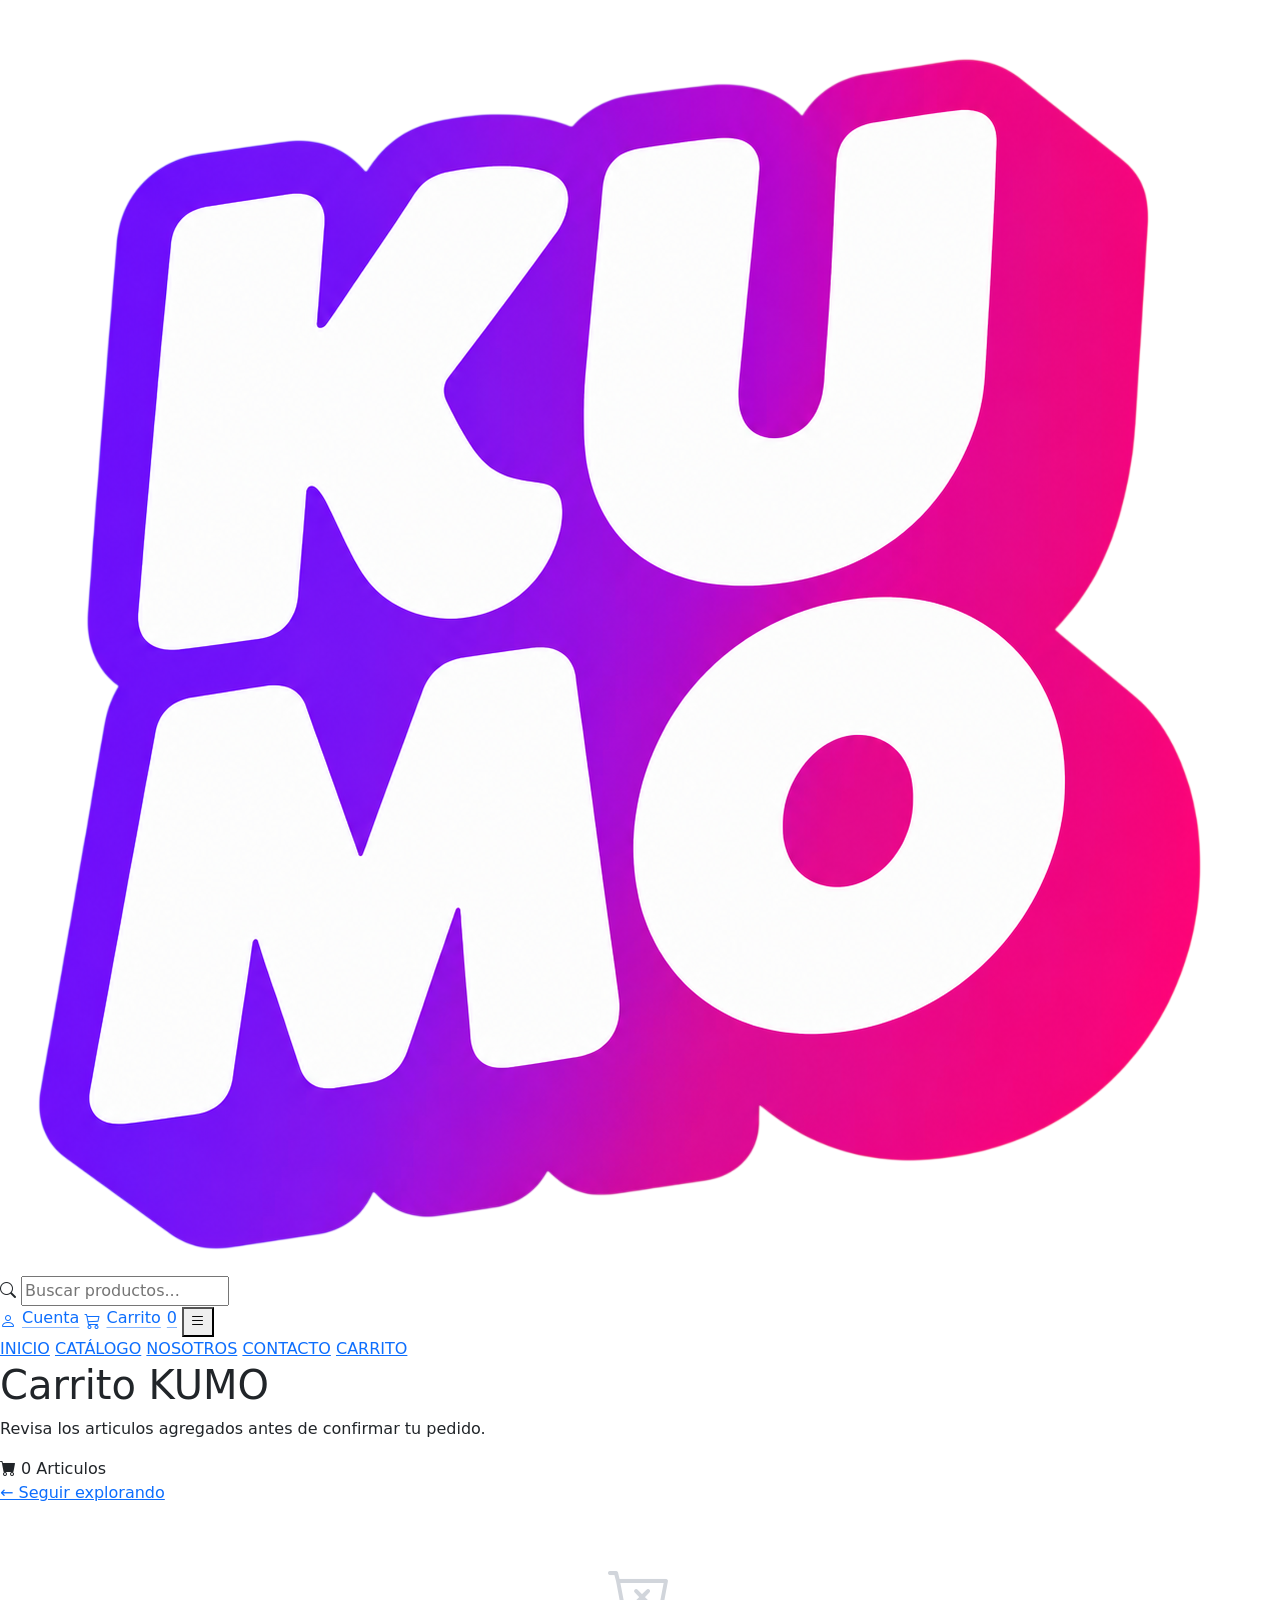
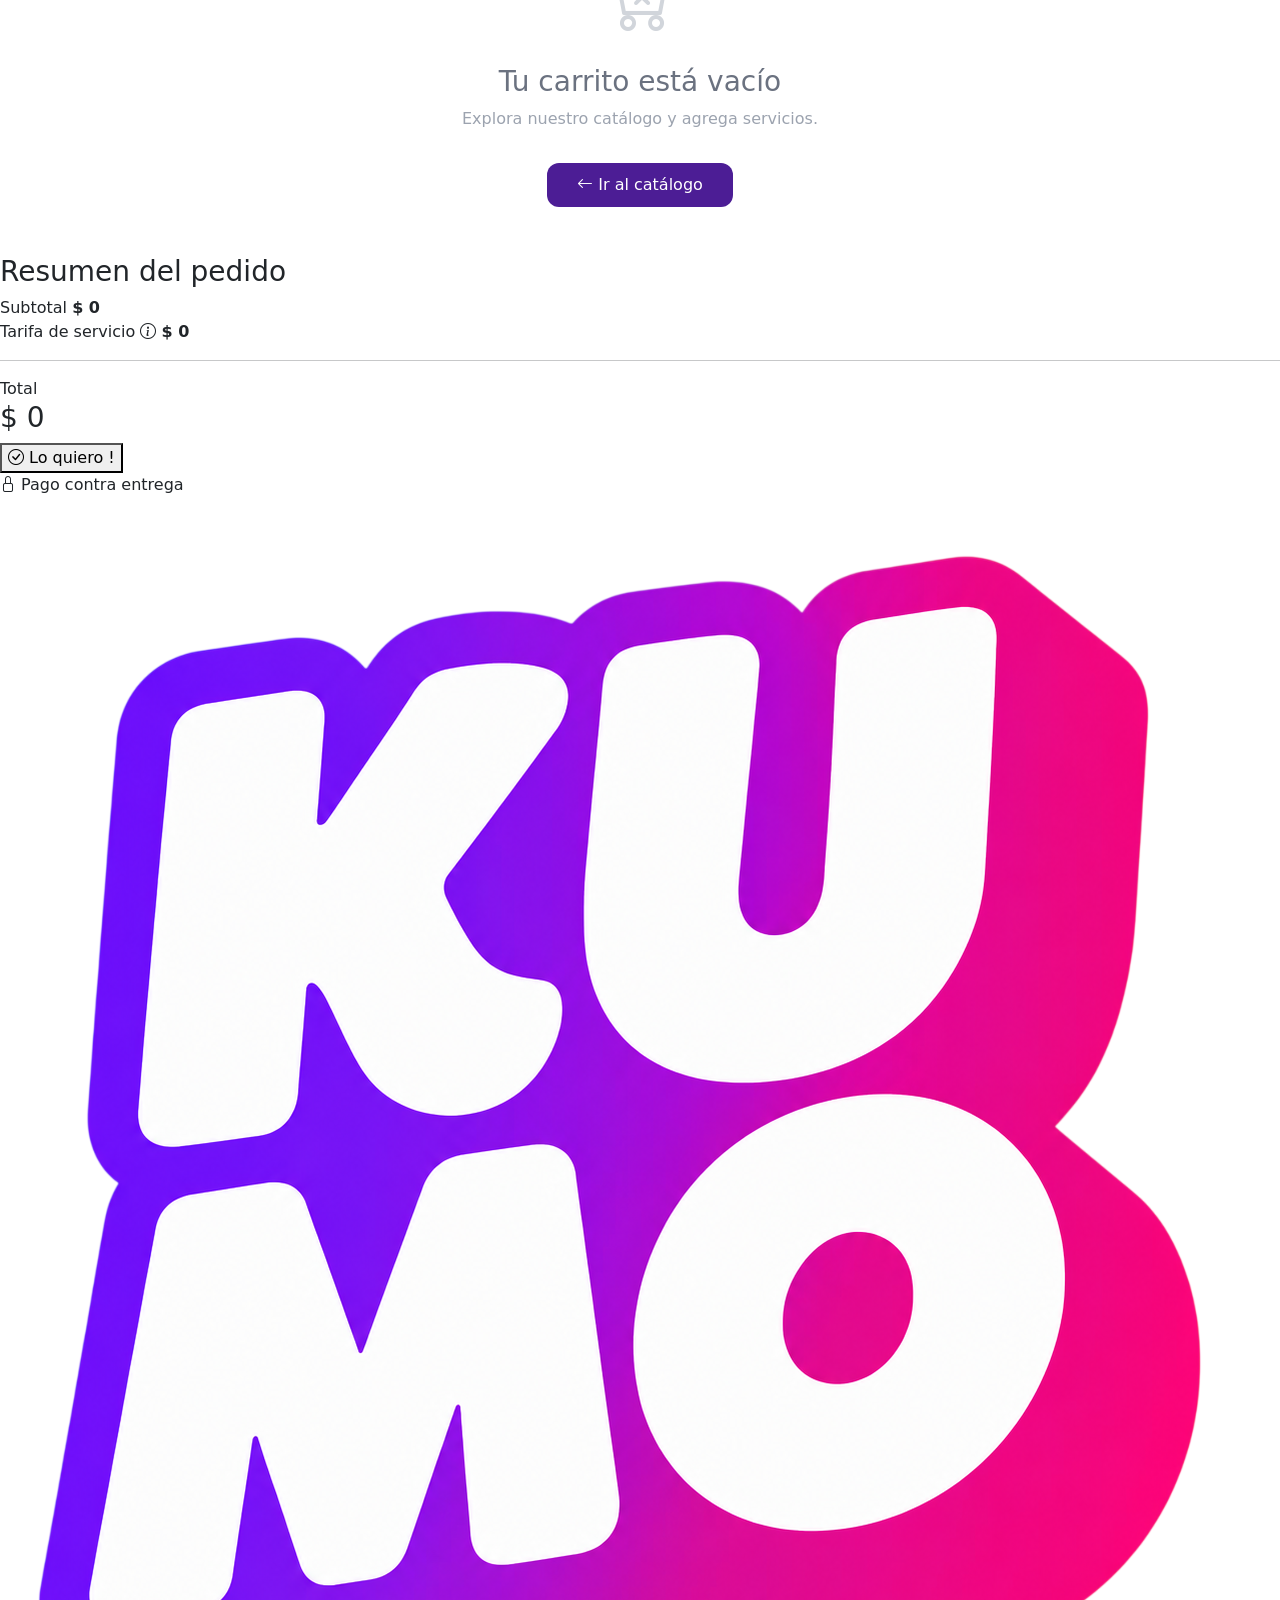
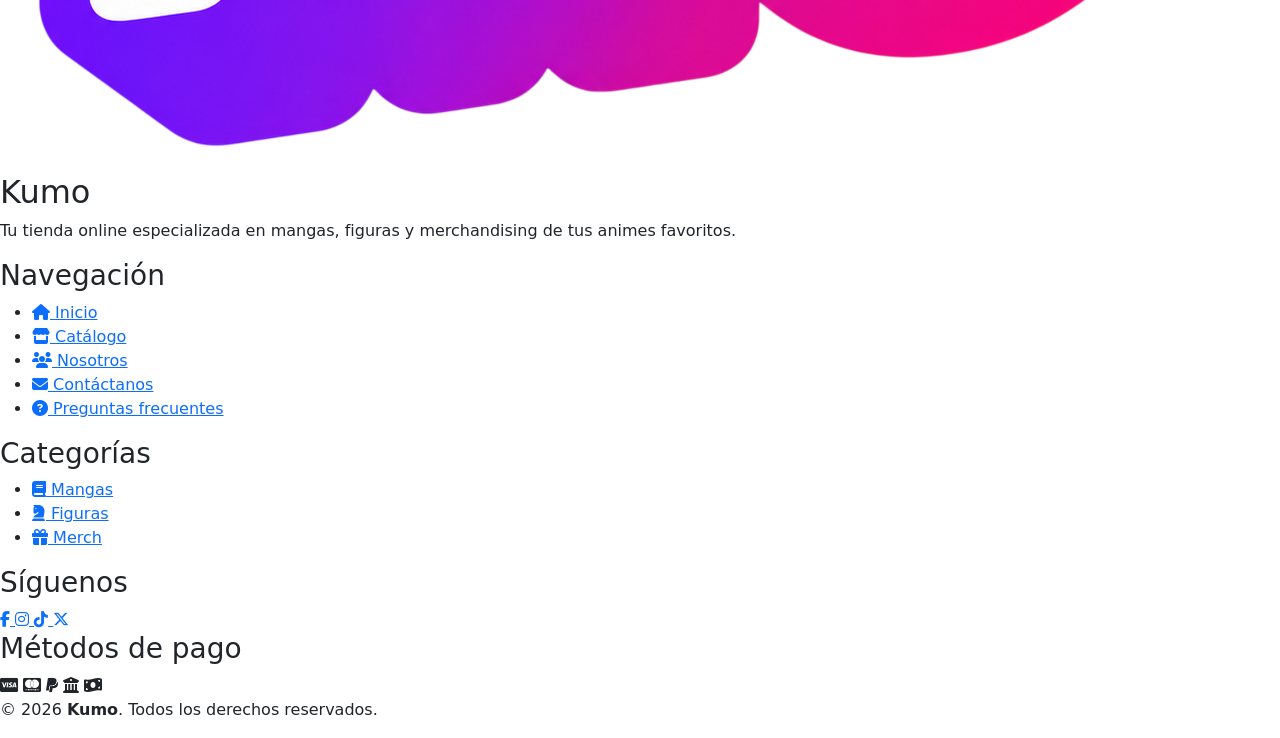
==== carrito/carrito.html @ 921cf435 "Ajustes en navbar y funcionalidad del carrito de compras" ====
<!DOCTYPE html>
<html lang="es">

<head>
    <meta charset="UTF-8" />
    <meta name="viewport" content="width=device-width, initial-scale=1.0" />
    <title>Carrito</title>

    <link rel="stylesheet" href="../estilos-css/carrito.css">
    <link href="https://fonts.googleapis.com/css2?family=Nunito:wght@400;700;800&display=swap" rel="stylesheet">
    <link href="https://cdn.jsdelivr.net/npm/bootstrap@5.3.7/dist/css/bootstrap.min.css" rel="stylesheet">
    <link rel="stylesheet" href="https://cdn.jsdelivr.net/npm/bootstrap-icons@1.11.3/font/bootstrap-icons.min.css">
    <link rel="stylesheet" href="https://cdnjs.cloudflare.com/ajax/libs/font-awesome/6.5.0/css/all.min.css">
    <link rel="icon" href="../assets/img/logo.png">
</head>

<body>
    <main class="contenedor">
        <!-- Encabezado -->



        <section class="encabezado">
            <div class="titulo">
                <div>
                    <h1>Carrito KUMO </h1>
                    <p>
                        Revisa los articulos agregados antes de confirmar tu pedido.
                    </p>
                </div>
            </div>
            <div class="contador">
                <i class="bi bi-cart-fill"></i>
                <span id="cantidadServicios">0</span>
                Articulos
            </div>    
        </section>
        <a href="../catalogo/catalogo.html" class="boton-volver">
            ← Seguir explorando
        </a>

        <!-- inicio -------------------------------------------- -->
        <div class="pantalla-carrito">
            <!-- Sección inzquierda: servicios agregados -->
            <section class="columna-servicios">
                <div id="contenedorCarrito">

                    <!-- Tarjeta de Servicio (Ejemplo para mostrar como quedan los servicios) -->
                    <div class="tarjeta tarjeta-servicio">
                        <img src="https://puertasblindadascolombia.com/wp-content/uploads/2026/01/Sin-titulo-1_0002_FOTO_2.jpg"
                            alt="Cerrajería" class="imagen-servicio">

                        <div class="info-servicio">
                            <h5 class="nombre-servicio">Cerrajería</h5>
                            <p class="descripcion-servicio">Apertura de puertas y cambio de cerraduras.</p>
                            <span class="etiqueta-servicio">
                                <i class="bi bi-tag"></i> Servicio profesional
                            </span>
                        </div>

                        <div class="precio-servicio">
                            <strong class="texto-precio">$95.000</strong>
                        </div>

                        <div class="control-cantidad">
                            <button class="boton-cantidad" type="button">−</button>
                            <input type="text" class="numero-cantidad" value="1" readonly>
                            <button class="boton-cantidad" type="button">+</button>
                        </div>

                        <button class="boton-eliminar" title="Eliminar servicio">
                            <i class="bi bi-trash"></i>
                        </button>
                    </div>

                    <!-- Tarjeta de Servicio (Ejemplo 2: Plomería) -->
                    <div class="tarjeta tarjeta-servicio">
                        <!-- Imagen del servicio -->
                        <img src="https://images.unsplash.com/photo-1504328345606-18bbc8c9d7d1?auto=format&fit=crop&w=150&h=150&q=80"
                            alt="Plomería" class="imagen-servicio">

                        <!-- Información -->
                        <div class="info-servicio">
                            <h5 class="nombre-servicio">Plomería General</h5>
                            <p class="descripcion-servicio">Reparación de fugas de agua, destapes y cambio de tuberías.
                            </p>
                            <!-- Icono bi-clock dibuja un pequeño reloj de urgencia -->
                            <span class="etiqueta-servicio">
                                <i class="bi bi-clock"></i> Servicio urgente
                            </span>
                        </div>

                        <!-- Precio -->
                        <div class="precio-servicio">
                            <strong class="texto-precio">$80.000</strong>
                        </div>

                        <!-- Cantidad -->
                        <div class="control-cantidad">
                            <button class="boton-cantidad" type="button">−</button>
                            <input type="text" class="numero-cantidad" value="1" readonly>
                            <button class="boton-cantidad" type="button">+</button>
                        </div>

                        <!-- Botón Eliminar -->
                        <button class="boton-eliminar" title="Eliminar servicio">
                            <i class="bi bi-trash"></i>
                        </button>
                    </div>

                </div>
            </section>

            <!-- Sección derecha: Resumen -->
            <aside class="columna-resumen">
                <div class="tarjeta tarjeta-resumen">
                    <h3 class="titulo-resumen">Resumen del pedido</h3>

                    <div class="fila-resumen">
                        <span>Subtotal</span>
                        <strong id="subtotal" class="texto-rosa">$0</strong>
                    </div>

                    <div class="fila-resumen">
                        <span class="con-icono">
                            Tarifa de servicio
                            <i class="bi bi-info-circle icono-info" title="Costo de gestión"></i>
                        </span>
                        <strong id="tarifa" class="texto-rosa">$0</strong>
                    </div>

                    <hr class="separador">

                    <div class="fila-resumen total">
                        <span class="texto-total">Total</span>
                        <h3 id="total" class="texto-rosa">$0</h3>
                    </div>

                    <button class="boton-solicitar">
                        <i class="bi bi-check-circle"></i> Lo quiero !
                    </button>

                    <div class="texto-seguro">
                        <i class="bi bi-lock"></i> Pago contra entrega
                    </div>
                </div>
            </aside>

        </div>

        </div>
    </main>
            <script src="../js/navbar.js"></script>

    <script src="../js/footer.js"></script>
    <script src="../js/carrito.js"></script>
</body>
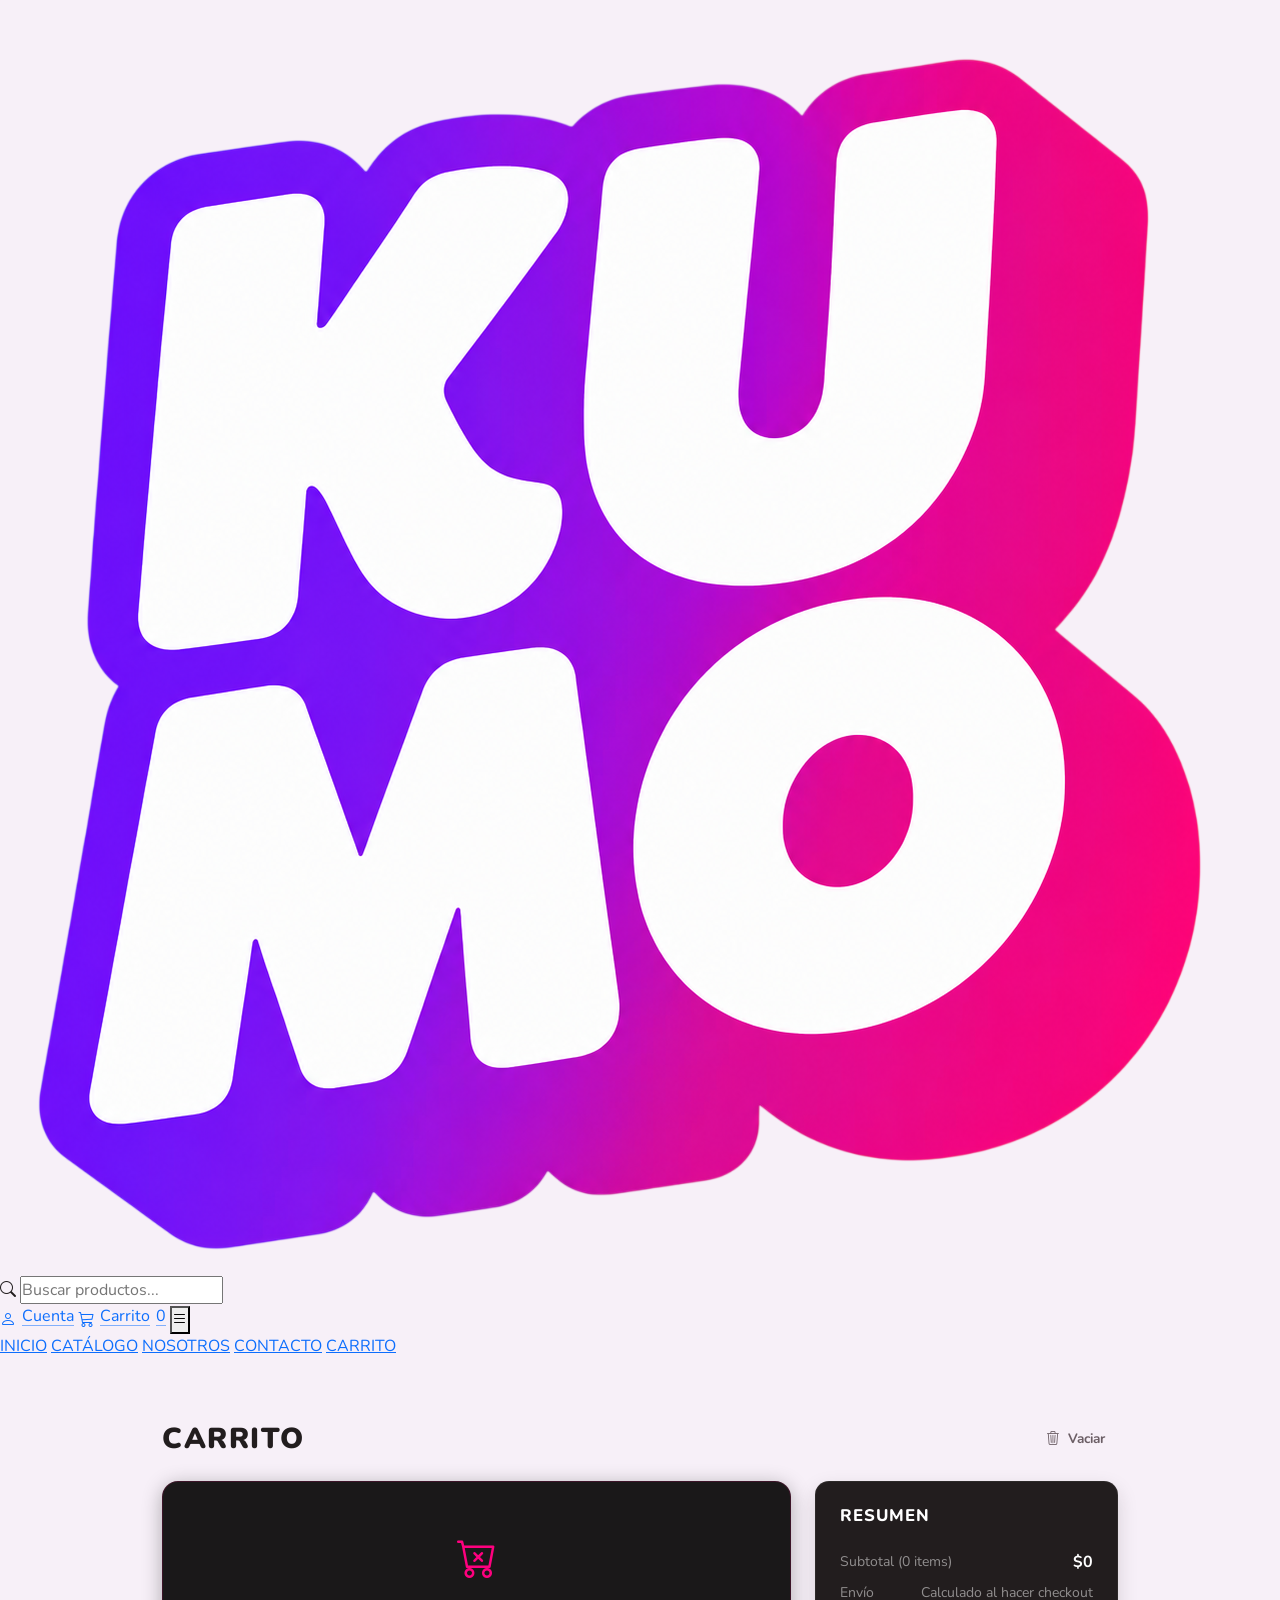
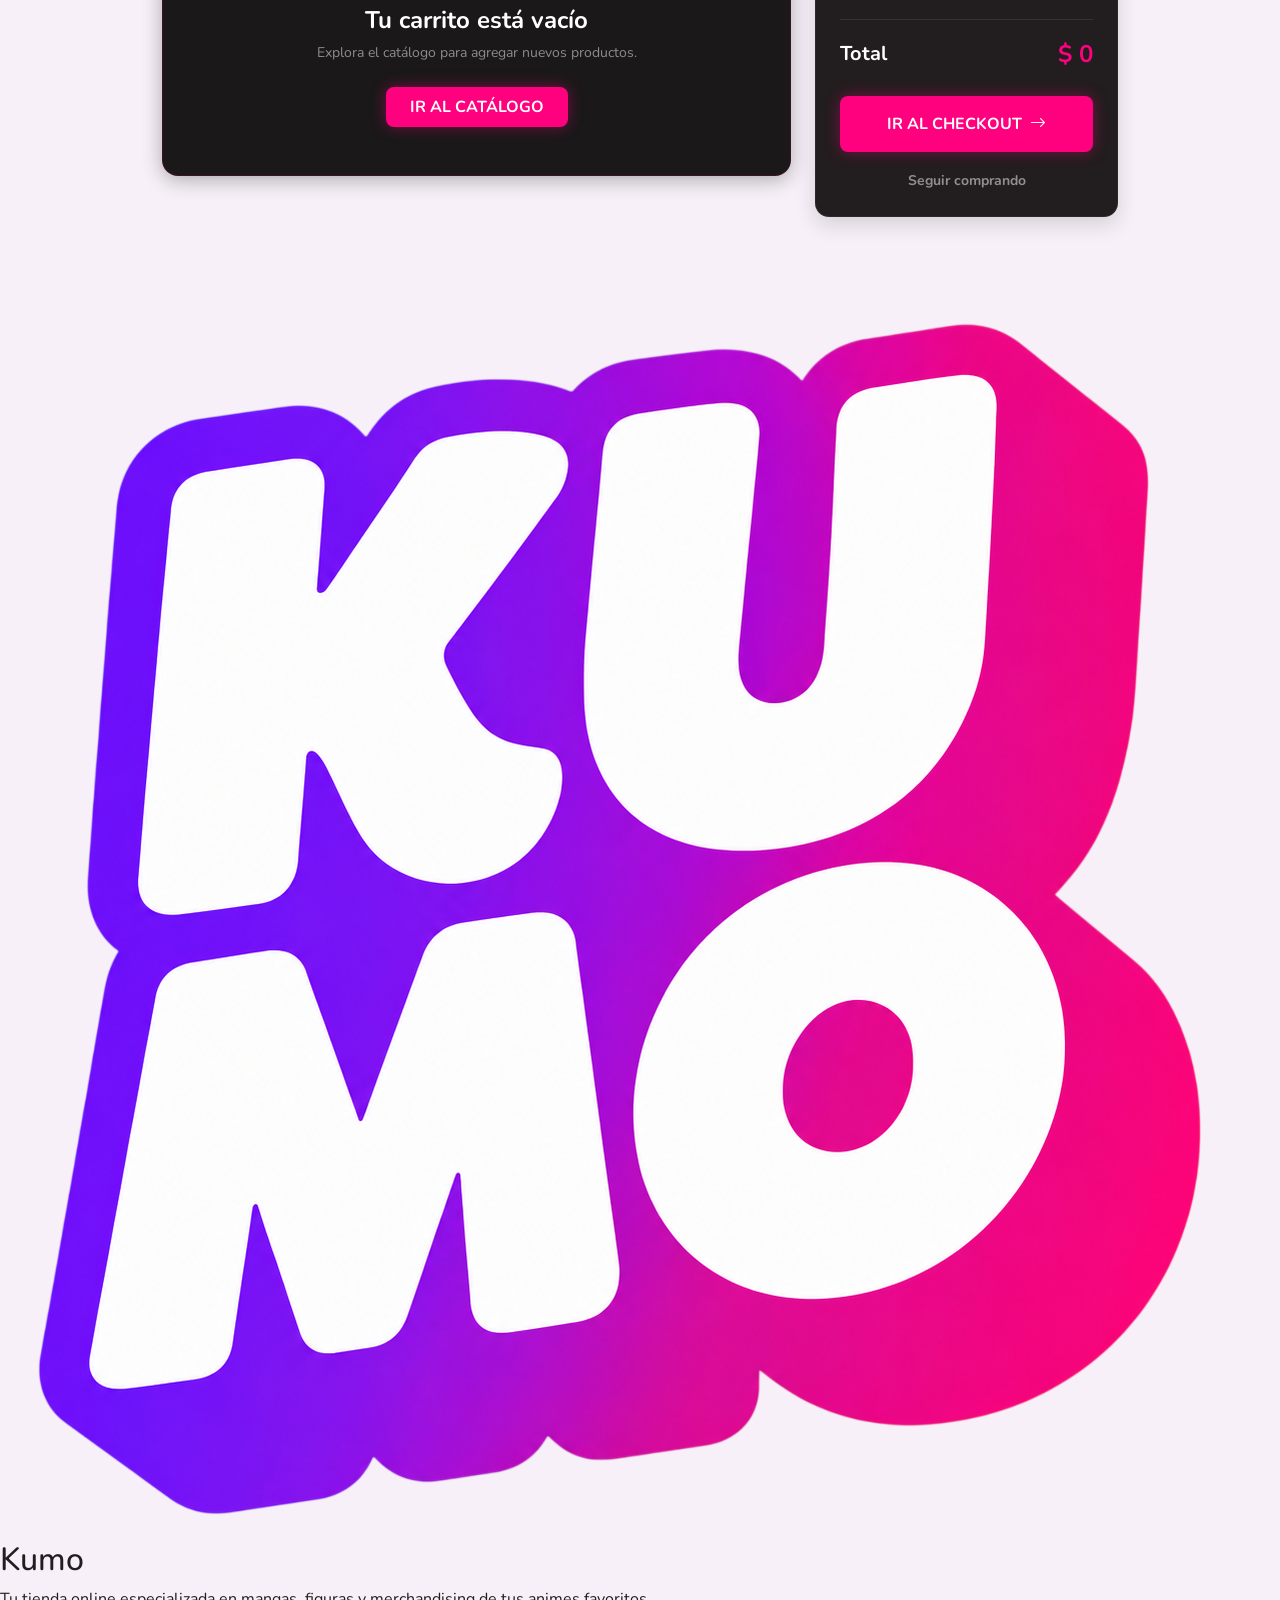
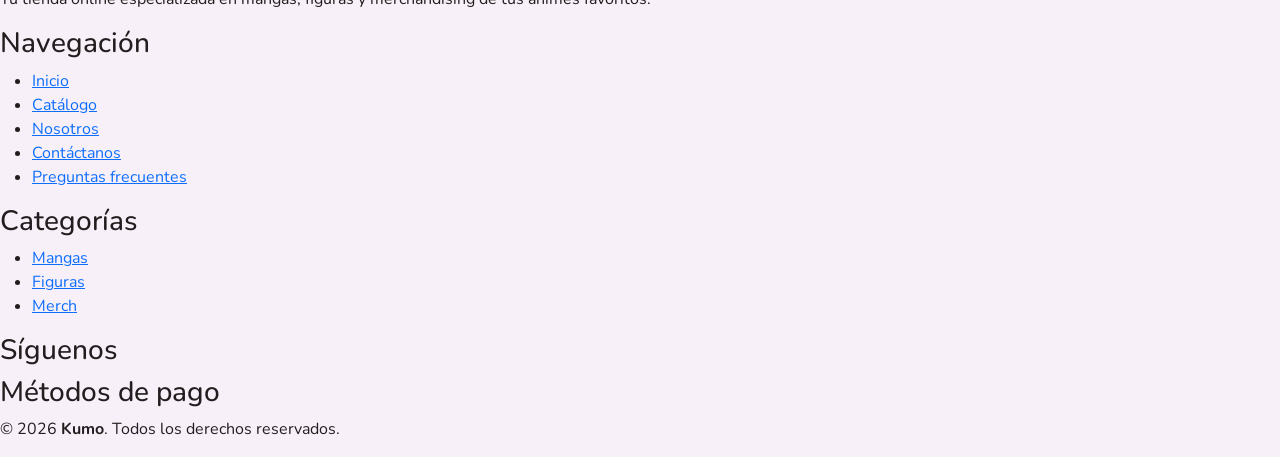
==== commit ecfe3b0a: "fix: corregir boton vaciar carrito y aplicar tema oscuro a lista de productos" ====
--- a/carrito/carrito.html
+++ b/carrito/carrito.html
@@ -4,154 +4,120 @@
 <head>
     <meta charset="UTF-8" />
     <meta name="viewport" content="width=device-width, initial-scale=1.0" />
-    <title>Carrito</title>
+    <title>Carrito - KUMO</title>
 
     <link rel="stylesheet" href="../estilos-css/carrito.css">
-    <link href="https://fonts.googleapis.com/css2?family=Nunito:wght@400;700;800&display=swap" rel="stylesheet">
+    <link href="https://fonts.googleapis.com/css2?family=Nunito:wght@400;700;800;900&display=swap" rel="stylesheet">
     <link href="https://cdn.jsdelivr.net/npm/bootstrap@5.3.7/dist/css/bootstrap.min.css" rel="stylesheet">
     <link rel="stylesheet" href="https://cdn.jsdelivr.net/npm/bootstrap-icons@1.11.3/font/bootstrap-icons.min.css">
-    <link rel="stylesheet" href="https://cdnjs.cloudflare.com/ajax/libs/font-awesome/6.5.0/css/all.min.css">
-    <link rel="icon" href="../assets/img/logo.png">
 </head>
 
-<body>
-    <main class="contenedor">
-        <!-- Encabezado -->
+<body class="body-kumo">
 
+    <div id="navbar-container"></div>
 
+    <main class="container my-5 pt-3" style="max-width: 1100px;">
+        
+        <div class="d-flex justify-content-between align-items-center mb-4">
+            <h1 class="titulo-carrito m-0">CARRITO</h1>
+            <button id="btnVaciarPagina" class="btn btn-link text-white-50 text-decoration-none small fw-bold">
+                <i class="bi bi-trash3 me-1"></i> Vaciar
+            </button>
+        </div>
 
-        <section class="encabezado">
-            <div class="titulo">
-                <div>
-                    <h1>Carrito KUMO </h1>
-                    <p>
-                        Revisa los articulos agregados antes de confirmar tu pedido.
-                    </p>
+        <div class="row g-4">
+            <!-- COLUMNA IZQUIERDA: Tarjetas de Productos -->
+            <div class="col-lg-8">
+                <div id="tablaCarritoPrincipal" class="d-flex flex-column gap-3">
+                    <!-- JS inyectará aquí tarjetas individuales con clase .tarjeta-kumo -->
                 </div>
             </div>
-            <div class="contador">
-                <i class="bi bi-cart-fill"></i>
-                <span id="cantidadServicios">0</span>
-                Articulos
-            </div>    
-        </section>
-        <a href="../catalogo/catalogo.html" class="boton-volver">
-            ← Seguir explorando
-        </a>
 
-        <!-- inicio -------------------------------------------- -->
-        <div class="pantalla-carrito">
-            <!-- Sección inzquierda: servicios agregados -->
-            <section class="columna-servicios">
-                <div id="contenedorCarrito">
-
-                    <!-- Tarjeta de Servicio (Ejemplo para mostrar como quedan los servicios) -->
-                    <div class="tarjeta tarjeta-servicio">
-                        <img src="https://puertasblindadascolombia.com/wp-content/uploads/2026/01/Sin-titulo-1_0002_FOTO_2.jpg"
-                            alt="Cerrajería" class="imagen-servicio">
-
-                        <div class="info-servicio">
-                            <h5 class="nombre-servicio">Cerrajería</h5>
-                            <p class="descripcion-servicio">Apertura de puertas y cambio de cerraduras.</p>
-                            <span class="etiqueta-servicio">
-                                <i class="bi bi-tag"></i> Servicio profesional
-                            </span>
-                        </div>
-
-                        <div class="precio-servicio">
-                            <strong class="texto-precio">$95.000</strong>
-                        </div>
-
-                        <div class="control-cantidad">
-                            <button class="boton-cantidad" type="button">−</button>
-                            <input type="text" class="numero-cantidad" value="1" readonly>
-                            <button class="boton-cantidad" type="button">+</button>
-                        </div>
-
-                        <button class="boton-eliminar" title="Eliminar servicio">
-                            <i class="bi bi-trash"></i>
-                        </button>
+            <!-- COLUMNA DERECHA: Resumen de Compra -->
+            <div class="col-lg-4">
+                <div class="tarjeta-kumo tarjeta-resumen p-4">
+                    <h3 class="titulo-resumen mb-4">RESUMEN</h3>
+                    
+                    <div class="d-flex justify-content-between align-items-center mb-2">
+                        <span class="text-white-50 small">Subtotal (<span id="totalItemsCount">0</span> items)</span>
+                        <span id="resumenSubtotal" class="fw-bold text-white">$0</span>
                     </div>
 
-                    <!-- Tarjeta de Servicio (Ejemplo 2: Plomería) -->
-                    <div class="tarjeta tarjeta-servicio">
-                        <!-- Imagen del servicio -->
-                        <img src="https://images.unsplash.com/photo-1504328345606-18bbc8c9d7d1?auto=format&fit=crop&w=150&h=150&q=80"
-                            alt="Plomería" class="imagen-servicio">
-
-                        <!-- Información -->
-                        <div class="info-servicio">
-                            <h5 class="nombre-servicio">Plomería General</h5>
-                            <p class="descripcion-servicio">Reparación de fugas de agua, destapes y cambio de tuberías.
-                            </p>
-                            <!-- Icono bi-clock dibuja un pequeño reloj de urgencia -->
-                            <span class="etiqueta-servicio">
-                                <i class="bi bi-clock"></i> Servicio urgente
-                            </span>
-                        </div>
-
-                        <!-- Precio -->
-                        <div class="precio-servicio">
-                            <strong class="texto-precio">$80.000</strong>
-                        </div>
-
-                        <!-- Cantidad -->
-                        <div class="control-cantidad">
-                            <button class="boton-cantidad" type="button">−</button>
-                            <input type="text" class="numero-cantidad" value="1" readonly>
-                            <button class="boton-cantidad" type="button">+</button>
-                        </div>
-
-                        <!-- Botón Eliminar -->
-                        <button class="boton-eliminar" title="Eliminar servicio">
-                            <i class="bi bi-trash"></i>
-                        </button>
+                    <div class="d-flex justify-content-between align-items-center mb-3">
+                        <span class="text-white-50 small">Envío</span>
+                        <span class="text-white-50 small">Calculado al hacer checkout</span>
                     </div>
 
-                </div>
-            </section>
+                    <hr class="border-secondary opacity-25 my-3">
 
-            <!-- Sección derecha: Resumen -->
-            <aside class="columna-resumen">
-                <div class="tarjeta tarjeta-resumen">
-                    <h3 class="titulo-resumen">Resumen del pedido</h3>
-
-                    <div class="fila-resumen">
-                        <span>Subtotal</span>
-                        <strong id="subtotal" class="texto-rosa">$0</strong>
+                    <div class="d-flex justify-content-between align-items-center mb-4">
+                        <span class="fw-bold fs-5 text-white">Total</span>
+                        <span id="resumenTotal" class="fw-bold fs-4 text-fucsia">$0</span>
                     </div>
 
-                    <div class="fila-resumen">
-                        <span class="con-icono">
-                            Tarifa de servicio
-                            <i class="bi bi-info-circle icono-info" title="Costo de gestión"></i>
-                        </span>
-                        <strong id="tarifa" class="texto-rosa">$0</strong>
-                    </div>
-
-                    <hr class="separador">
-
-                    <div class="fila-resumen total">
-                        <span class="texto-total">Total</span>
-                        <h3 id="total" class="texto-rosa">$0</h3>
-                    </div>
-
-                    <button class="boton-solicitar">
-                        <i class="bi bi-check-circle"></i> Lo quiero !
+                    <button id="btnComprarPagina" class="btn btn-neon-fucsia w-100 py-3 fw-bold text-uppercase rounded-3 mb-3">
+                        Ir al checkout <i class="bi bi-arrow-right ms-1"></i>
                     </button>
 
-                    <div class="texto-seguro">
-                        <i class="bi bi-lock"></i> Pago contra entrega
+                    <div class="text-center">
+                        <a href="../catalogo/catalogo.html" class="text-white-50 text-decoration-none small fw-bold link-hover-fucsia">
+                            Seguir comprando
+                        </a>
                     </div>
                 </div>
-            </aside>
+            </div>
+        </div>
+    </main>
 
+    <div id="footer-container"></div>
+
+    <!-- OFFCANVAS LATERAL -->
+    <div class="offcanvas offcanvas-end" tabindex="-1" id="carritoKumo" aria-labelledby="carritoKumoLabel" 
+         style="background-color: #1b1618; color: white; width: 380px; border-left: 2px solid #ff007f;">
+        
+        <div class="offcanvas-header pt-4 pb-2 px-4 border-bottom border-secondary border-opacity-25">
+            <h6 class="offcanvas-title fw-bold text-uppercase small text-fucsia" id="carritoKumoLabel" style="letter-spacing: 1px;">
+                CARRITO (<span id="cantidadArticulos">0</span>)
+            </h6>
+            <button type="button" class="btn-close btn-close-white" data-bs-dismiss="offcanvas" aria-label="Close" style="font-size: 0.8rem;"></button>
         </div>
 
+        <div class="offcanvas-body px-4 pt-3">
+            <div id="contenedorArticulos" class="d-flex flex-column gap-2"></div>
+
+            <div class="text-start mt-3">
+                <button id="btnVaciarCarrito" class="btn btn-link text-white-50 text-decoration-none p-0 small fw-bold text-uppercase" style="font-size: 0.75rem; letter-spacing: 0.5px;">
+                    Vaciar Carrito
+                </button>
+            </div>
         </div>
-    </main>
-            <script src="../js/navbar.js"></script>
 
+        <div class="offcanvas-footer p-4 border-top border-secondary border-opacity-25">
+            <div class="d-flex justify-content-between align-items-center mb-3">
+                <span class="small fw-bold text-white-50 text-uppercase" style="letter-spacing: 0.5px;">Subtotal</span>
+                <span id="subtotalCarrito" class="fw-bold fs-4 text-fucsia">$0</span>
+            </div>
+
+            <div class="d-flex flex-column gap-2 text-center">
+                <button id="btnComprar" class="btn btn-neon-fucsia w-100 py-2.5 fw-bold text-uppercase rounded-3">
+                    Comprar
+                </button>
+
+                <a href="../carrito/carrito.html" class="btn btn-outline-fucsia w-100 py-2 fw-bold text-uppercase rounded-3 mt-1" style="font-size: 0.75rem; letter-spacing: 1px;">
+                    Ver carrito completo
+                </a>
+                
+                <button type="button" class="btn btn-link text-white-50 text-decoration-none text-uppercase fw-bold p-0 mt-1" data-bs-dismiss="offcanvas" style="font-size: 0.75rem; letter-spacing: 0.5px;">
+                    Seguir viendo
+                </button>
+            </div>
+        </div>
+    </div>
+
+    <script src="https://cdn.jsdelivr.net/npm/bootstrap@5.3.7/dist/js/bootstrap.bundle.min.js"></script>
+    <script src="../js/navbar.js"></script>
     <script src="../js/footer.js"></script>
     <script src="../js/carrito.js"></script>
-</body>+</body>
+
+</html>
--- a/estilos-css/carrito.css
+++ b/estilos-css/carrito.css
@@ -0,0 +1,254 @@
+* {
+    box-sizing: border-box;
+    margin: 0;
+    padding: 0;
+    font-family: 'Nunito', sans-serif;
+}
+
+:root {
+    /* FONDO DE LA PÁGINA: Lila / Rosado muy suave */
+    --bg-kumo: #f7f0f8;
+    
+    /* TARJETAS Y RESUMEN: Color oscuro del Navbar */
+    --card-kumo: #221d1e;
+    
+    /* ACENTOS Y DETALLES */
+    --fucsia-neon: #ff007f;
+    --fucsia-neon-glow: rgba(255, 0, 127, 0.4);
+    --texto-amarillo: #facc15;
+    --texto-titulo: #221d1e;
+}
+
+/* Ancho general más estrecho para que no se vea gigante ni estirado */
+main.container {
+    max-width: 980px !important;
+}
+
+/* Fondo principal de la página */
+.body-kumo {
+    background-color: var(--bg-kumo);
+    color: #221d1e;
+    min-height: 100vh;
+}
+
+.text-fucsia {
+    color: var(--fucsia-neon) !important;
+}
+
+/* Título de la página */
+.titulo-carrito {
+    font-size: 1.8rem;
+    font-weight: 900;
+    letter-spacing: 1.5px;
+    color: var(--texto-titulo);
+}
+
+/* Botón Vaciar superior sobre fondo claro */
+#btnVaciarPagina {
+    color: #6b5e65 !important;
+    font-size: 0.85rem;
+}
+
+#btnVaciarPagina:hover {
+    color: var(--fucsia-neon) !important;
+}
+
+/* TARJETAS DE PRODUCTO Y RESUMEN (Contenedor Oscuro Empaquetado) */
+.tarjeta-kumo {
+    background-color: var(--card-kumo);
+    border: 1px solid rgba(255, 255, 255, 0.05);
+    border-radius: 14px;
+    box-shadow: 0 8px 20px rgba(34, 29, 30, 0.15);
+}
+
+/* Tarjeta individual de producto */
+.item-carrito {
+    padding: 16px;
+    display: flex;
+    align-items: center;
+    gap: 16px;
+    position: relative;
+    color: #ffffff;
+}
+
+/* Imagen compacta */
+.item-imagen {
+    width: 70px;
+    height: 70px;
+    border-radius: 10px;
+    object-fit: cover;
+}
+
+.item-detalles {
+    flex-grow: 1;
+}
+
+.item-titulo {
+    font-size: 0.95rem;
+    font-weight: 700;
+    color: #ffffff;
+    margin-bottom: 2px;
+}
+
+.item-subtitulo {
+    font-size: 0.8rem;
+    color: rgba(255, 255, 255, 0.5);
+    margin-bottom: 6px;
+}
+
+.item-precio-unitario {
+    font-size: 0.95rem;
+    font-weight: 800;
+    color: var(--texto-amarillo);
+}
+
+.item-precio-total {
+    font-size: 1.05rem;
+    font-weight: 800;
+    color: #ffffff;
+}
+
+/* Selector de Cantidad Mini Pill (- 1 +) */
+.control-cantidad-kumo {
+    display: inline-flex;
+    align-items: center;
+    background-color: rgba(255, 255, 255, 0.08);
+    border: 1px solid rgba(255, 255, 255, 0.12);
+    border-radius: 20px;
+    padding: 1px 6px;
+}
+
+.btn-cantidad-kumo {
+    border: none;
+    background: transparent;
+    color: #ffffff;
+    font-weight: bold;
+    width: 22px;
+    height: 22px;
+    font-size: 0.85rem;
+    border-radius: 50%;
+    display: flex;
+    align-items: center;
+    justify-content: center;
+    cursor: pointer;
+    transition: background 0.2s;
+}
+
+.btn-cantidad-kumo:hover {
+    background-color: rgba(255, 255, 255, 0.2);
+}
+
+.input-cantidad-kumo {
+    width: 28px;
+    text-align: center;
+    border: none;
+    background: transparent;
+    color: #ffffff;
+    font-weight: 700;
+    font-size: 0.85rem;
+}
+
+/* Botón Eliminar Individual */
+.btn-eliminar-item {
+    background: transparent;
+    border: none;
+    color: rgba(255, 255, 255, 0.4);
+    font-size: 1rem;
+    cursor: pointer;
+    transition: color 0.2s;
+}
+
+.btn-eliminar-item:hover {
+    color: var(--fucsia-neon);
+}
+
+/* TARJETA RESUMEN COMPACTA */
+.tarjeta-resumen {
+    position: sticky;
+    top: 20px;
+    color: #ffffff;
+    padding: 20px !important;
+}
+
+.titulo-resumen {
+    font-size: 1.05rem;
+    font-weight: 800;
+    letter-spacing: 1px;
+    color: #ffffff;
+}
+
+/* BOTONES CON EFECTO LED NEÓN FUCSIA */
+.btn-neon-fucsia {
+    background-color: var(--fucsia-neon) !important;
+    color: #ffffff !important;
+    border: none !important;
+    box-shadow: 0 0 15px var(--fucsia-neon-glow);
+    transition: all 0.3s ease-in-out;
+}
+
+.btn-neon-fucsia:hover {
+    background-color: #ff1a8c !important;
+    box-shadow: 0 0 25px var(--fucsia-neon);
+    transform: translateY(-2px);
+}
+
+.btn-outline-fucsia {
+    color: var(--fucsia-neon) !important;
+    border: 1px solid var(--fucsia-neon) !important;
+    background: transparent;
+    transition: all 0.2s ease-in-out;
+}
+
+.btn-outline-fucsia:hover {
+    background-color: rgba(255, 0, 127, 0.15) !important;
+    box-shadow: 0 0 10px var(--fucsia-neon-glow);
+}
+
+.link-hover-fucsia {
+    color: rgba(255, 255, 255, 0.6) !important;
+    transition: color 0.2s;
+}
+
+.link-hover-fucsia:hover {
+    color: var(--fucsia-neon) !important;
+}
+
+/* Offcanvas Lateral */
+.offcanvas.offcanvas-end {
+    z-index: 1060 !important;
+}
+
+.offcanvas-backdrop {
+    z-index: 1050 !important;
+}
+
+/* Media Queries */
+@media (max-width: 576px) {
+    .item-carrito {
+        flex-direction: column;
+        align-items: flex-start;
+    }
+    
+    .item-precio-total {
+        align-self: flex-end;
+    }
+}
+/* Tarjeta oscura tipo KUMO (igual al Resumen) */
+.tarjeta-kumo-oscura {
+    background-color: #1a1819 !important;
+    border: 1px solid rgba(255, 0, 127, 0.15);
+    border-radius: 16px;
+    color: #ffffff;
+    box-shadow: 0 4px 20px rgba(0, 0, 0, 0.3);
+}
+
+/* Color fucsia neón característico */
+.text-fucsia {
+    color: #ff007f !important;
+}
+
+/* Hover suave para el botón de basura */
+.btn-eliminar:hover {
+    transform: scale(1.15);
+    transition: transform 0.2s ease;
+}
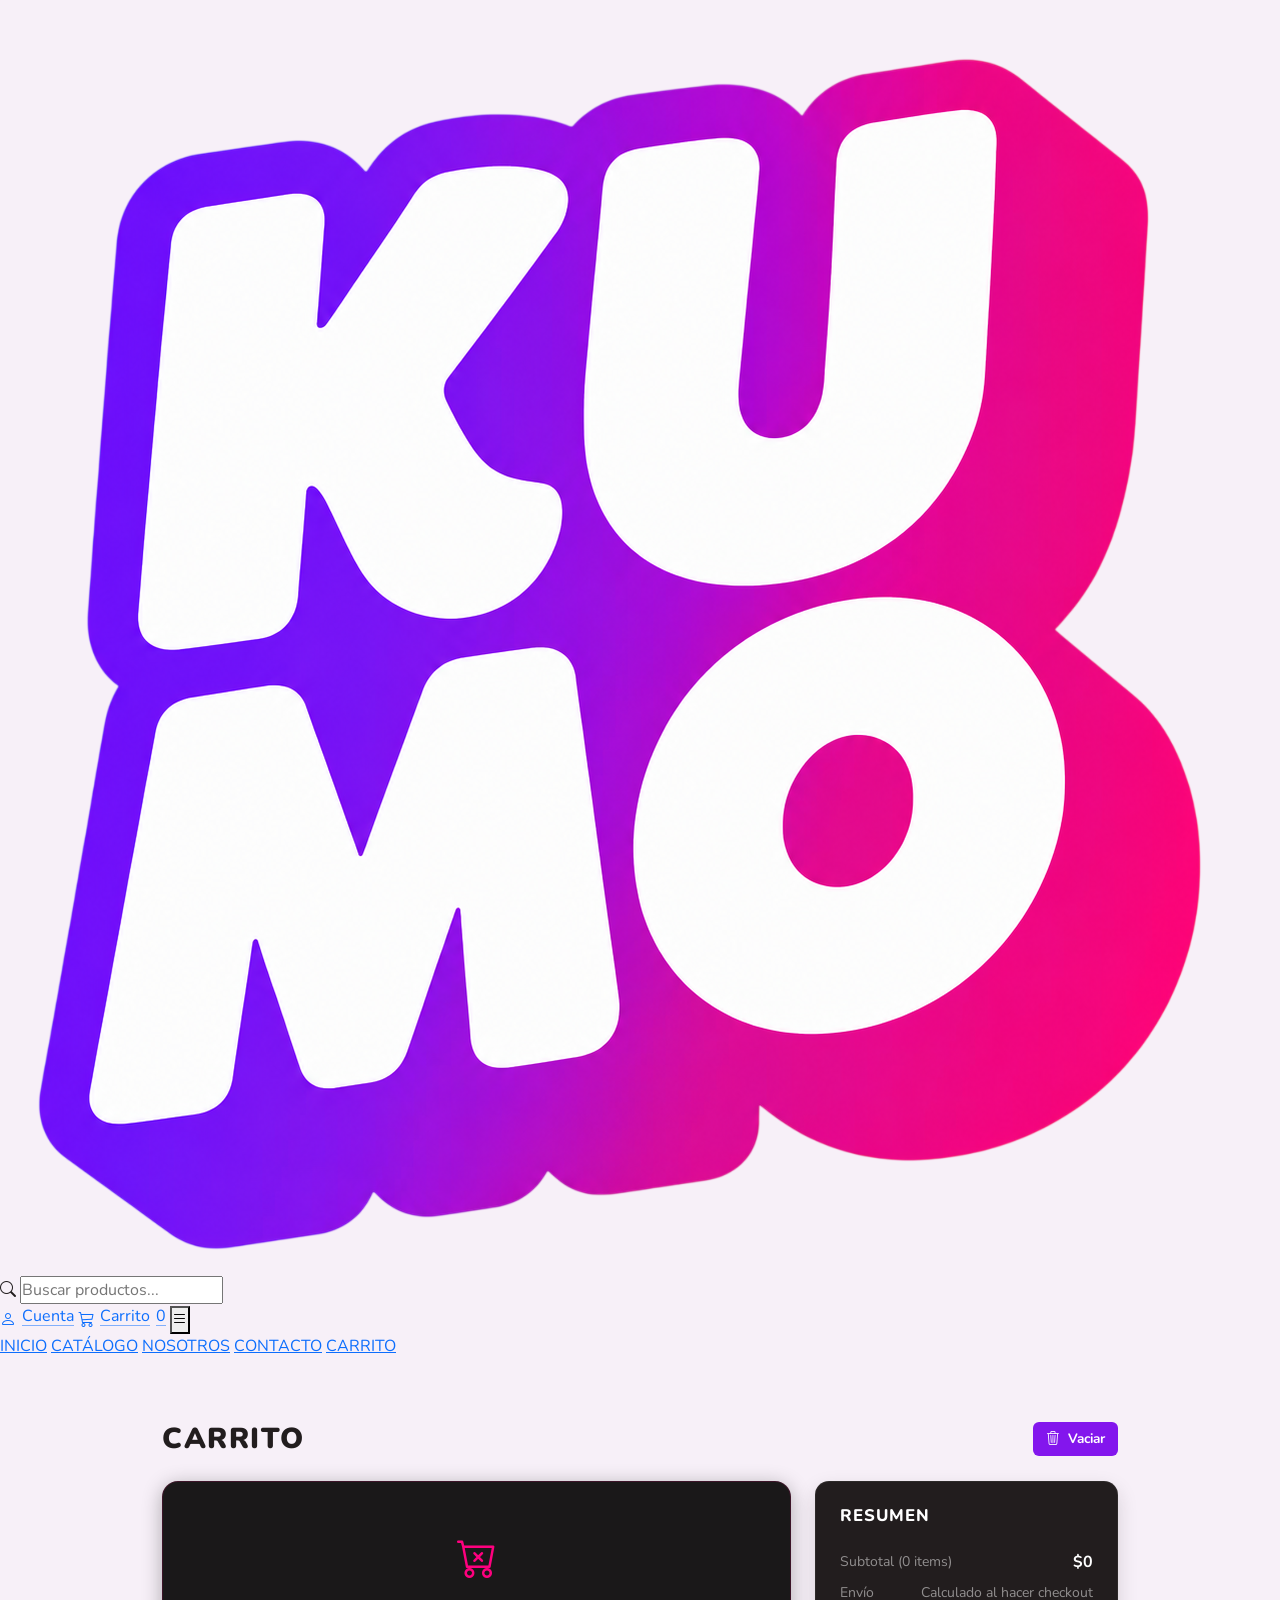
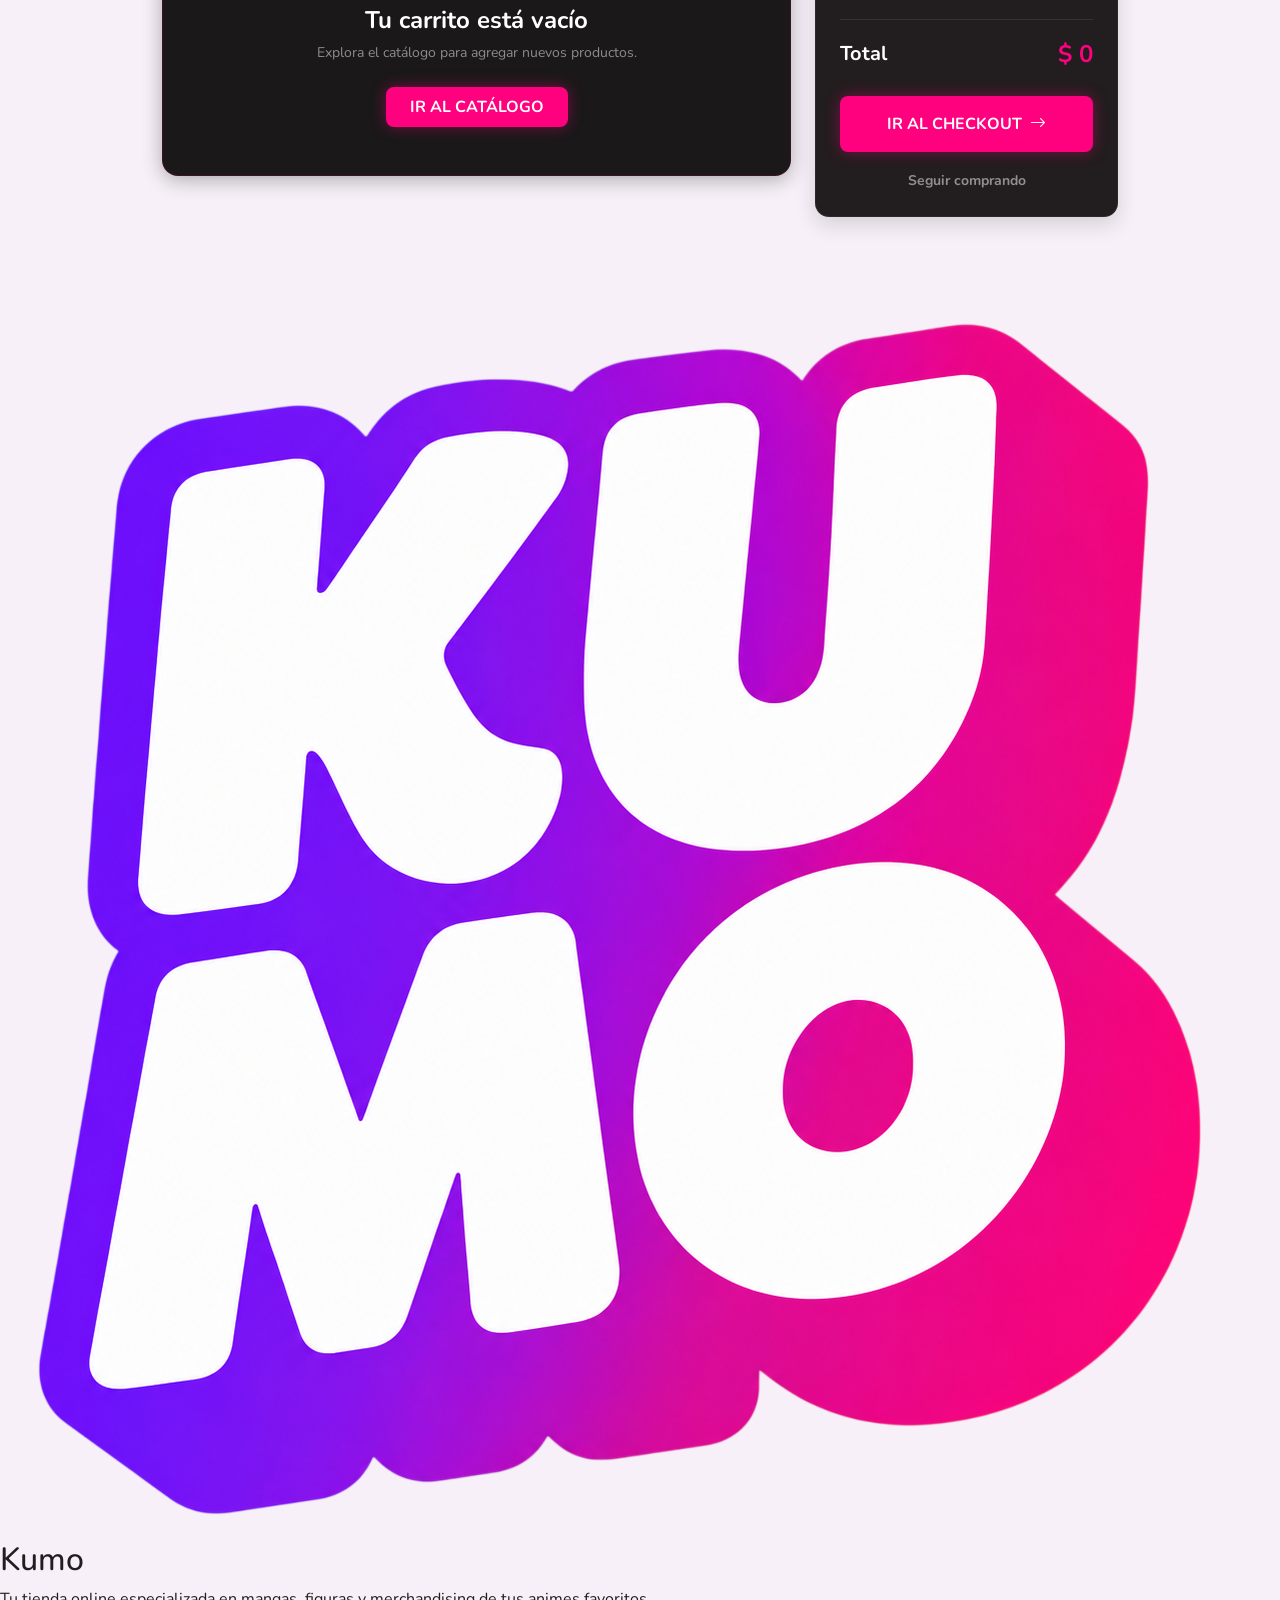
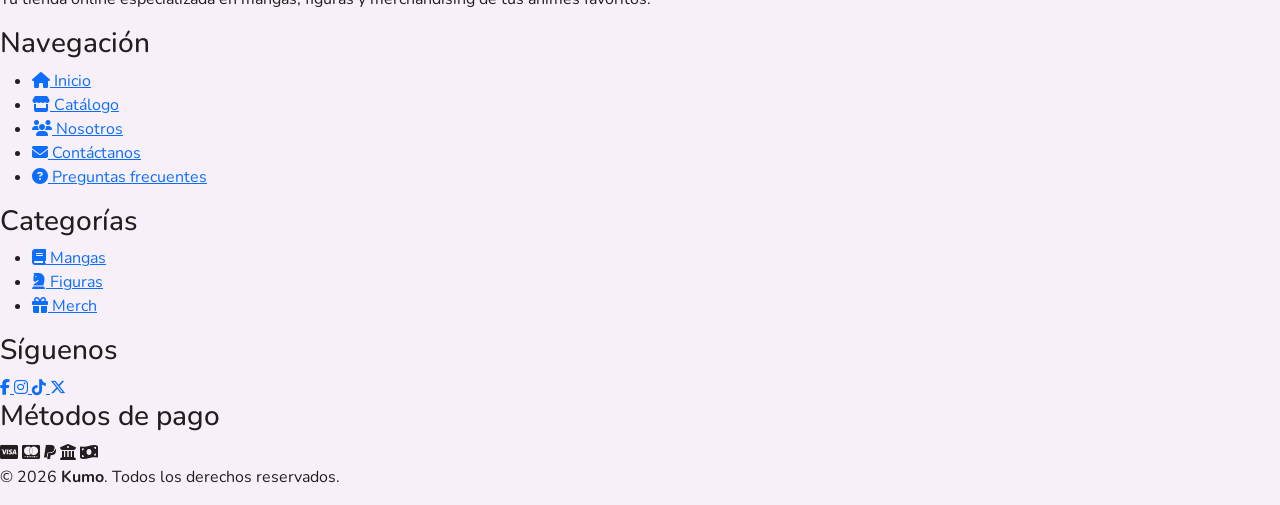
==== commit e49b1442: "Subo codigo unido y modificado al nuevo proyecto" ====
--- a/carrito/carrito.html
+++ b/carrito/carrito.html
@@ -10,14 +10,17 @@
     <link href="https://fonts.googleapis.com/css2?family=Nunito:wght@400;700;800;900&display=swap" rel="stylesheet">
     <link href="https://cdn.jsdelivr.net/npm/bootstrap@5.3.7/dist/css/bootstrap.min.css" rel="stylesheet">
     <link rel="stylesheet" href="https://cdn.jsdelivr.net/npm/bootstrap-icons@1.11.3/font/bootstrap-icons.min.css">
+    <link rel="stylesheet" href="https://cdnjs.cloudflare.com/ajax/libs/font-awesome/6.5.0/css/all.min.css">
+    <link rel="icon" href="../assets/img/logo.png">
+
 </head>
 
 <body class="body-kumo">
-
+    <script src="../js/navbar.js"></script>
     <div id="navbar-container"></div>
 
     <main class="container my-5 pt-3" style="max-width: 1100px;">
-        
+
         <div class="d-flex justify-content-between align-items-center mb-4">
             <h1 class="titulo-carrito m-0">CARRITO</h1>
             <button id="btnVaciarPagina" class="btn btn-link text-white-50 text-decoration-none small fw-bold">
@@ -37,7 +40,7 @@
             <div class="col-lg-4">
                 <div class="tarjeta-kumo tarjeta-resumen p-4">
                     <h3 class="titulo-resumen mb-4">RESUMEN</h3>
-                    
+
                     <div class="d-flex justify-content-between align-items-center mb-2">
                         <span class="text-white-50 small">Subtotal (<span id="totalItemsCount">0</span> items)</span>
                         <span id="resumenSubtotal" class="fw-bold text-white">$0</span>
@@ -55,12 +58,14 @@
                         <span id="resumenTotal" class="fw-bold fs-4 text-fucsia">$0</span>
                     </div>
 
-                    <button id="btnComprarPagina" class="btn btn-neon-fucsia w-100 py-3 fw-bold text-uppercase rounded-3 mb-3">
+                    <button id="btnComprarPagina"
+                        class="btn btn-neon-fucsia w-100 py-3 fw-bold text-uppercase rounded-3 mb-3">
                         Ir al checkout <i class="bi bi-arrow-right ms-1"></i>
                     </button>
 
                     <div class="text-center">
-                        <a href="../catalogo/catalogo.html" class="text-white-50 text-decoration-none small fw-bold link-hover-fucsia">
+                        <a href="../catalogo/catalogo.html"
+                            class="text-white-50 text-decoration-none small fw-bold link-hover-fucsia">
                             Seguir comprando
                         </a>
                     </div>
@@ -72,21 +77,25 @@
     <div id="footer-container"></div>
 
     <!-- OFFCANVAS LATERAL -->
-    <div class="offcanvas offcanvas-end" tabindex="-1" id="carritoKumo" aria-labelledby="carritoKumoLabel" 
-         style="background-color: #1b1618; color: white; width: 380px; border-left: 2px solid #ff007f;">
-        
+    <div class="offcanvas offcanvas-end" tabindex="-1" id="carritoKumo" aria-labelledby="carritoKumoLabel"
+        style="background-color: #1b1618; color: white; width: 380px; border-left: 2px solid #ff007f;">
+
         <div class="offcanvas-header pt-4 pb-2 px-4 border-bottom border-secondary border-opacity-25">
-            <h6 class="offcanvas-title fw-bold text-uppercase small text-fucsia" id="carritoKumoLabel" style="letter-spacing: 1px;">
+            <h6 class="offcanvas-title fw-bold text-uppercase small text-fucsia" id="carritoKumoLabel"
+                style="letter-spacing: 1px;">
                 CARRITO (<span id="cantidadArticulos">0</span>)
             </h6>
-            <button type="button" class="btn-close btn-close-white" data-bs-dismiss="offcanvas" aria-label="Close" style="font-size: 0.8rem;"></button>
+            <button type="button" class="btn-close btn-close-white" data-bs-dismiss="offcanvas" aria-label="Close"
+                style="font-size: 0.8rem;"></button>
         </div>
 
         <div class="offcanvas-body px-4 pt-3">
             <div id="contenedorArticulos" class="d-flex flex-column gap-2"></div>
 
             <div class="text-start mt-3">
-                <button id="btnVaciarCarrito" class="btn btn-link text-white-50 text-decoration-none p-0 small fw-bold text-uppercase" style="font-size: 0.75rem; letter-spacing: 0.5px;">
+                <button id="btnVaciarCarrito"
+                    class="btn btn-link text-white-50 text-decoration-none p-0 small fw-bold text-uppercase"
+                    style="font-size: 0.75rem; letter-spacing: 0.5px;">
                     Vaciar Carrito
                 </button>
             </div>
@@ -103,11 +112,15 @@
                     Comprar
                 </button>
 
-                <a href="../carrito/carrito.html" class="btn btn-outline-fucsia w-100 py-2 fw-bold text-uppercase rounded-3 mt-1" style="font-size: 0.75rem; letter-spacing: 1px;">
+                <a href="../carrito/carrito.html"
+                    class="btn btn-outline-fucsia w-100 py-2 fw-bold text-uppercase rounded-3 mt-1"
+                    style="font-size: 0.75rem; letter-spacing: 1px;">
                     Ver carrito completo
                 </a>
-                
-                <button type="button" class="btn btn-link text-white-50 text-decoration-none text-uppercase fw-bold p-0 mt-1" data-bs-dismiss="offcanvas" style="font-size: 0.75rem; letter-spacing: 0.5px;">
+
+                <button type="button"
+                    class="btn btn-link text-white-50 text-decoration-none text-uppercase fw-bold p-0 mt-1"
+                    data-bs-dismiss="offcanvas" style="font-size: 0.75rem; letter-spacing: 0.5px;">
                     Seguir viendo
                 </button>
             </div>
@@ -115,7 +128,6 @@
     </div>
 
     <script src="https://cdn.jsdelivr.net/npm/bootstrap@5.3.7/dist/js/bootstrap.bundle.min.js"></script>
-    <script src="../js/navbar.js"></script>
     <script src="../js/footer.js"></script>
     <script src="../js/carrito.js"></script>
 </body>
--- a/estilos-css/carrito.css
+++ b/estilos-css/carrito.css
@@ -8,10 +8,10 @@
 :root {
     /* FONDO DE LA PÁGINA: Lila / Rosado muy suave */
     --bg-kumo: #f7f0f8;
-    
+
     /* TARJETAS Y RESUMEN: Color oscuro del Navbar */
     --card-kumo: #221d1e;
-    
+
     /* ACENTOS Y DETALLES */
     --fucsia-neon: #ff007f;
     --fucsia-neon-glow: rgba(255, 0, 127, 0.4);
@@ -45,12 +45,17 @@
 
 /* Botón Vaciar superior sobre fondo claro */
 #btnVaciarPagina {
-    color: #6b5e65 !important;
+    color: #ffffff !important;
     font-size: 0.85rem;
+    background: #8316ED;
+    transition: 0.3s;
 }
 
 #btnVaciarPagina:hover {
-    color: var(--fucsia-neon) !important;
+    color: white !important;
+    background: black;
+    transform: translateY(-2px);
+    transition: 0.3s;
 }
 
 /* TARJETAS DE PRODUCTO Y RESUMEN (Contenedor Oscuro Empaquetado) */
@@ -92,7 +97,7 @@
 
 .item-subtitulo {
     font-size: 0.8rem;
-    color: rgba(255, 255, 255, 0.5);
+    color: rgb(255, 255, 255);
     margin-bottom: 6px;
 }
 
@@ -152,7 +157,7 @@
 .btn-eliminar-item {
     background: transparent;
     border: none;
-    color: rgba(255, 255, 255, 0.4);
+    color: rgb(252, 251, 251);
     font-size: 1rem;
     cursor: pointer;
     transition: color 0.2s;
@@ -183,13 +188,14 @@
     color: #ffffff !important;
     border: none !important;
     box-shadow: 0 0 15px var(--fucsia-neon-glow);
-    transition: all 0.3s ease-in-out;
+    transition: 0.3s;
 }
 
 .btn-neon-fucsia:hover {
     background-color: #ff1a8c !important;
     box-shadow: 0 0 25px var(--fucsia-neon);
     transform: translateY(-2px);
+    transition: 0.3s;
 }
 
 .btn-outline-fucsia {
@@ -228,11 +234,12 @@
         flex-direction: column;
         align-items: flex-start;
     }
-    
+
     .item-precio-total {
         align-self: flex-end;
     }
 }
+
 /* Tarjeta oscura tipo KUMO (igual al Resumen) */
 .tarjeta-kumo-oscura {
     background-color: #1a1819 !important;
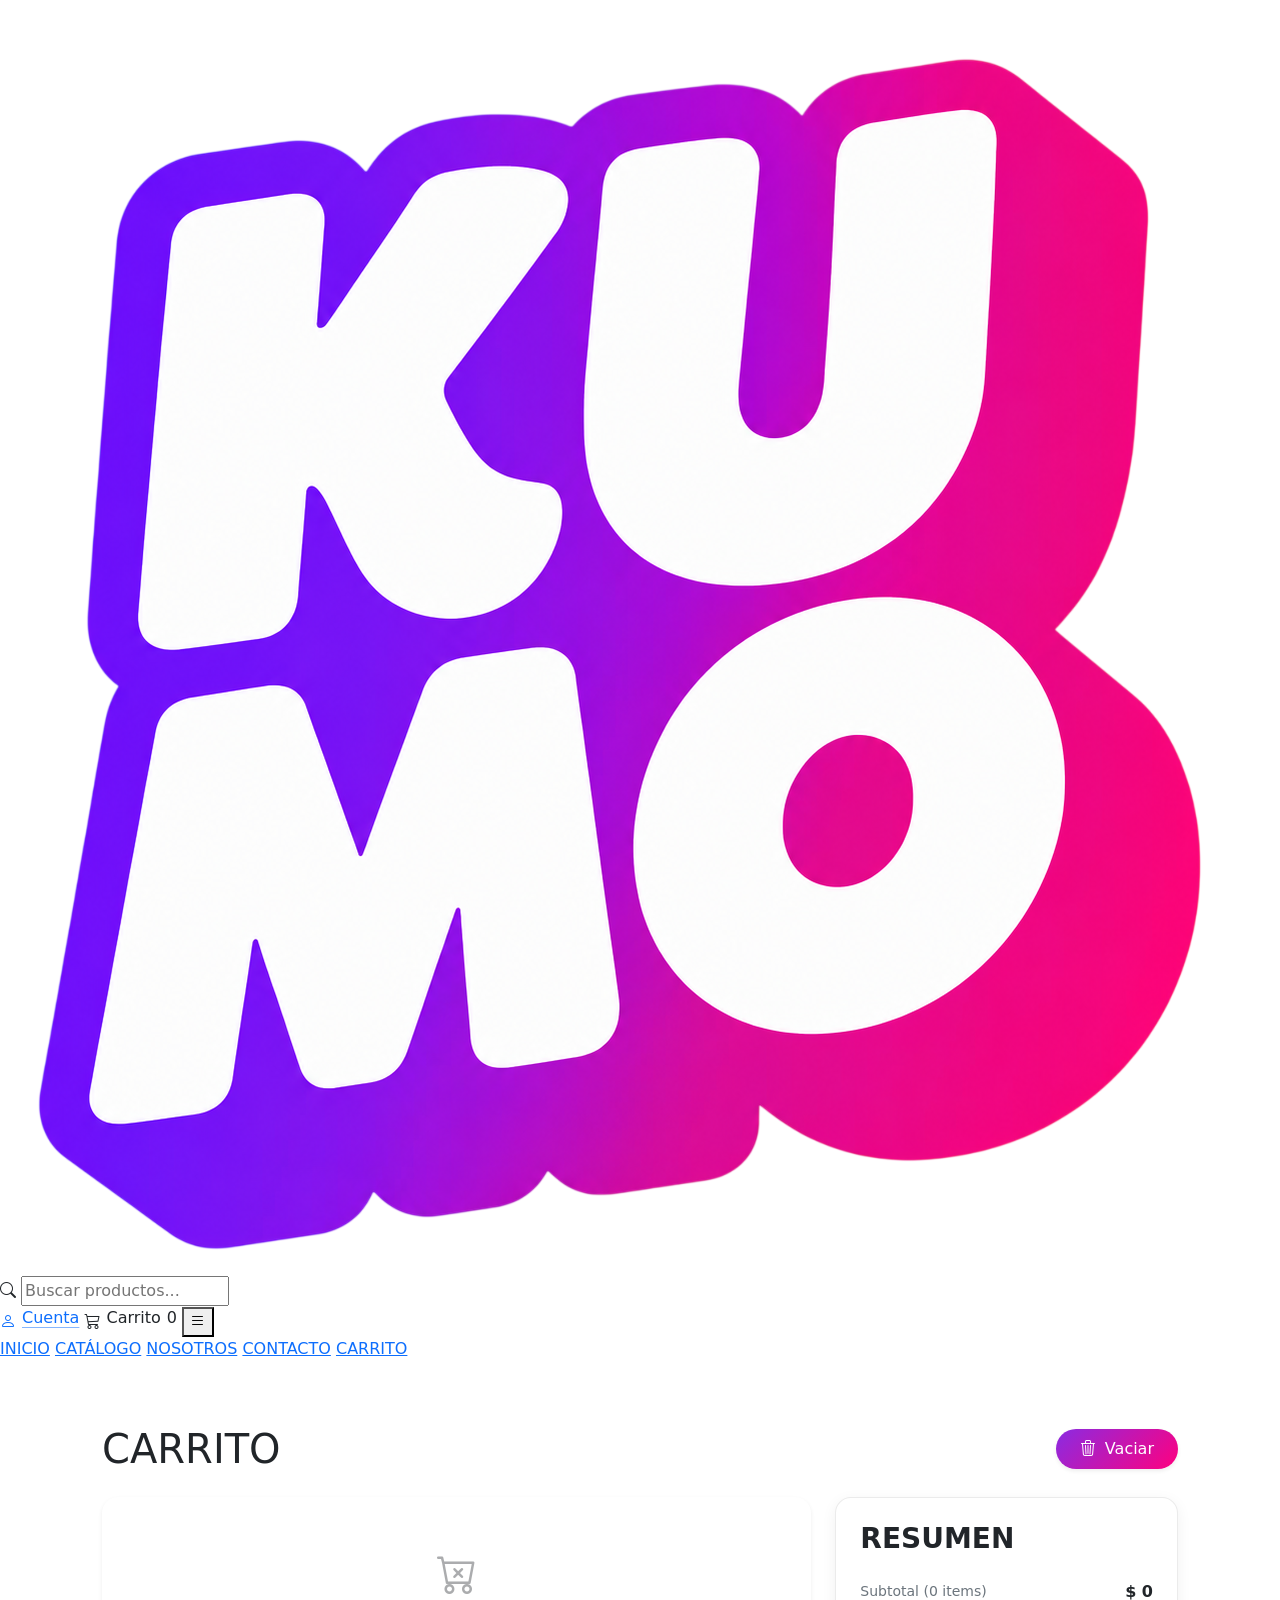
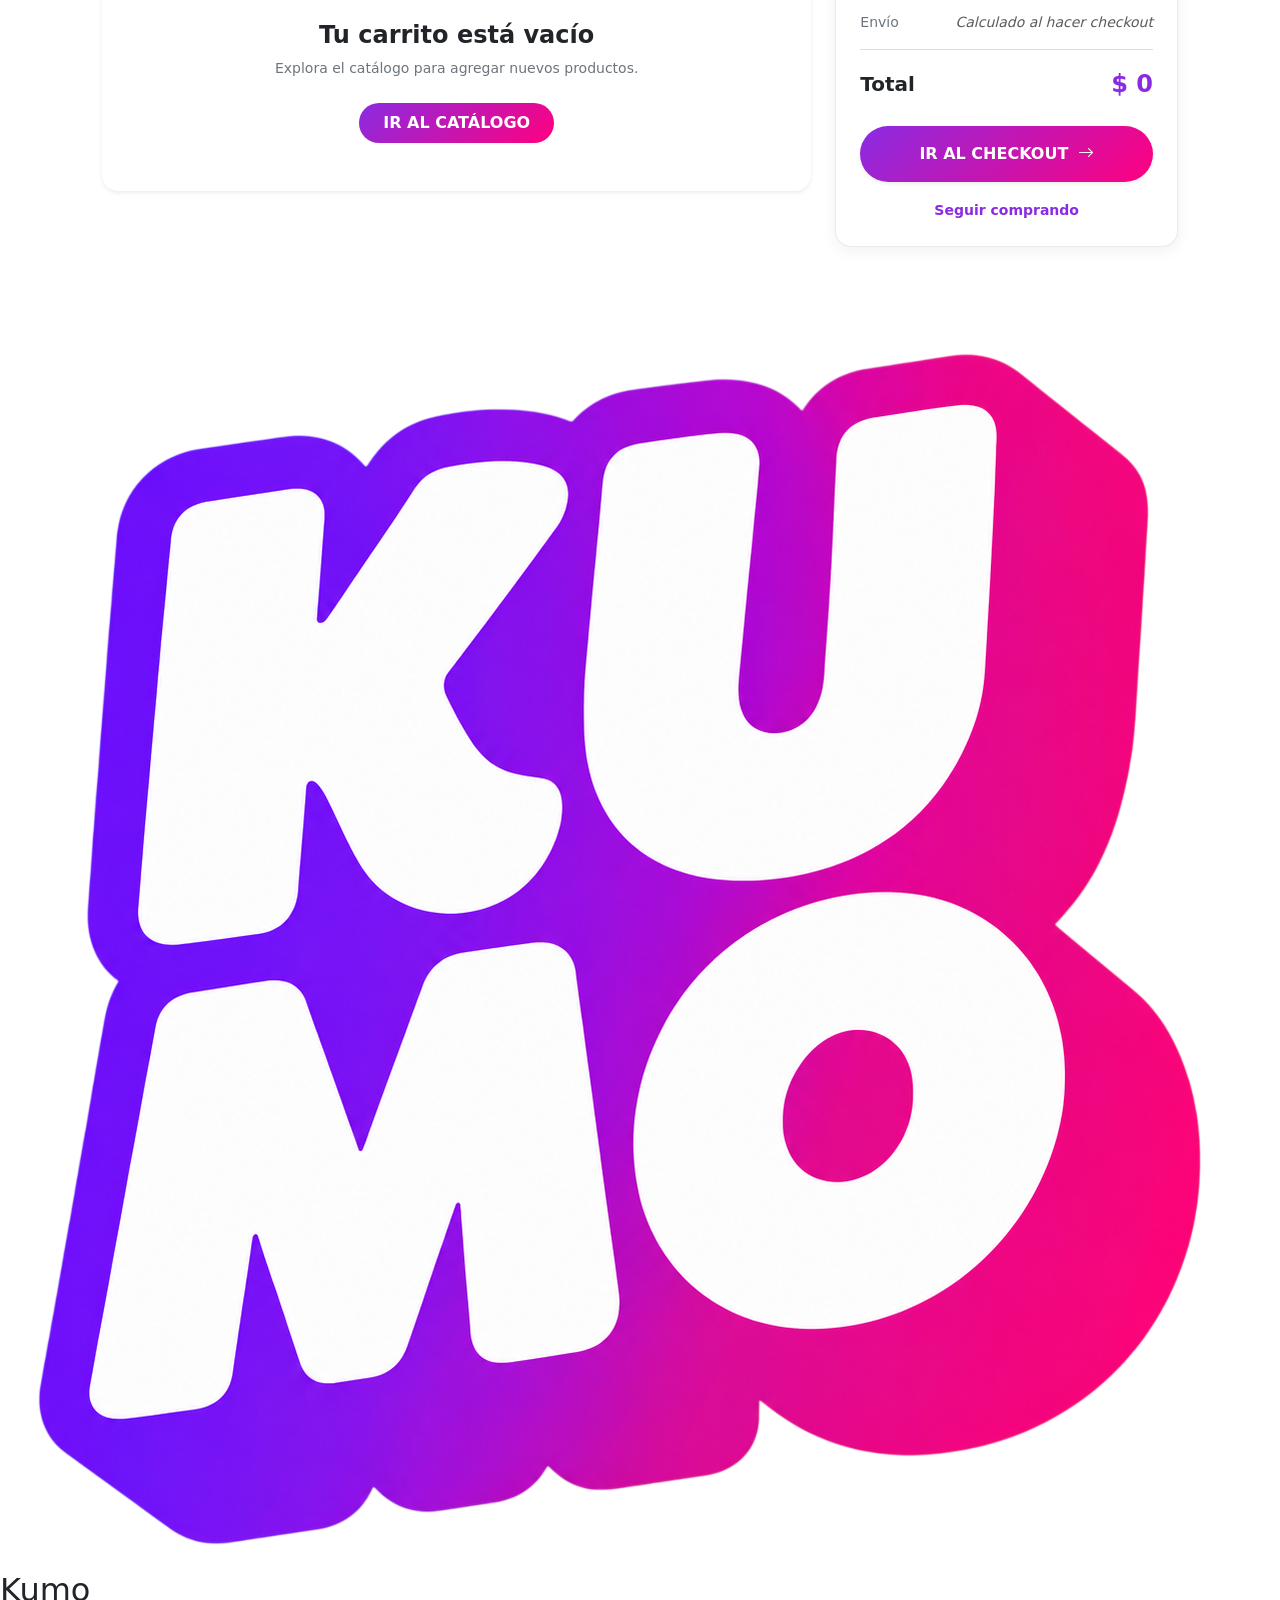
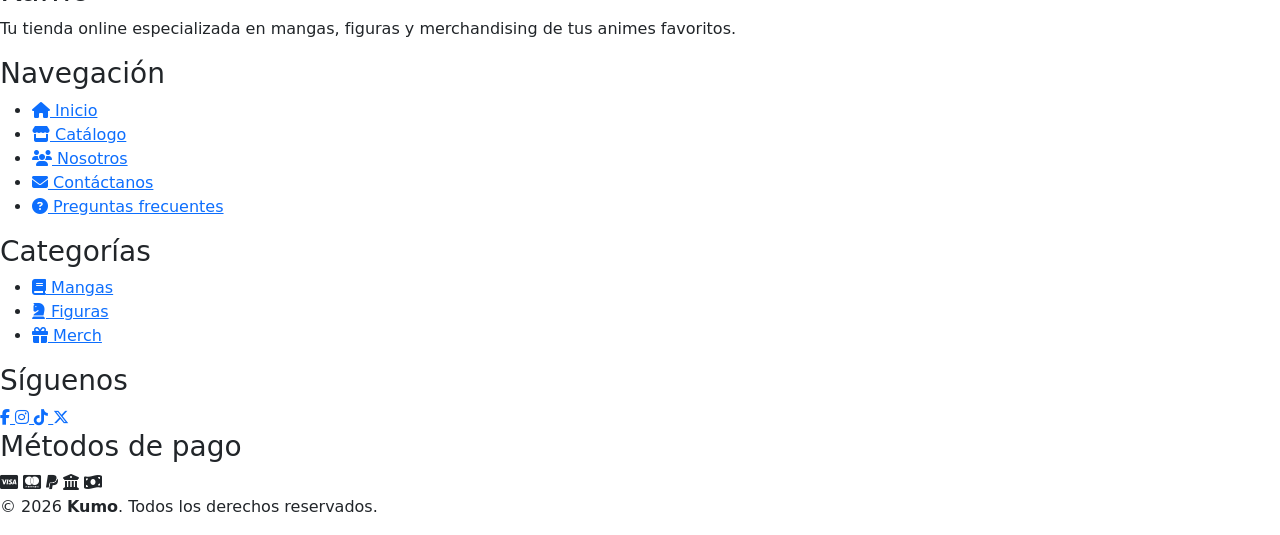
==== commit 12b5d913: "fix: ajuste de estilos y maquetacion del offcanvas del carrito" ====
--- a/carrito/carrito.html
+++ b/carrito/carrito.html
@@ -12,7 +12,6 @@
     <link rel="stylesheet" href="https://cdn.jsdelivr.net/npm/bootstrap-icons@1.11.3/font/bootstrap-icons.min.css">
     <link rel="stylesheet" href="https://cdnjs.cloudflare.com/ajax/libs/font-awesome/6.5.0/css/all.min.css">
     <link rel="icon" href="../assets/img/logo.png">
-
 </head>
 
 <body class="body-kumo">
@@ -21,9 +20,10 @@
 
     <main class="container my-5 pt-3" style="max-width: 1100px;">
 
+        <!-- ENCABEZADO CON BOTÓN VACIAR DEGRADADO -->
         <div class="d-flex justify-content-between align-items-center mb-4">
             <h1 class="titulo-carrito m-0">CARRITO</h1>
-            <button id="btnVaciarPagina" class="btn btn-link text-white-50 text-decoration-none small fw-bold">
+            <button id="btnVaciarPagina" class="btn btn-gradient-kumo px-4 py-2 rounded-pill shadow-sm">
                 <i class="bi bi-trash3 me-1"></i> Vaciar
             </button>
         </div>
@@ -32,40 +32,39 @@
             <!-- COLUMNA IZQUIERDA: Tarjetas de Productos -->
             <div class="col-lg-8">
                 <div id="tablaCarritoPrincipal" class="d-flex flex-column gap-3">
-                    <!-- JS inyectará aquí tarjetas individuales con clase .tarjeta-kumo -->
+                    <!-- JS inyectará las tarjetas -->
                 </div>
             </div>
 
             <!-- COLUMNA DERECHA: Resumen de Compra -->
             <div class="col-lg-4">
-                <div class="tarjeta-kumo tarjeta-resumen p-4">
-                    <h3 class="titulo-resumen mb-4">RESUMEN</h3>
+                <div class="tarjeta-kumo-clara p-4 bg-white">
+                    <h3 class="titulo-resumen text-dark fw-bold mb-4">RESUMEN</h3>
 
                     <div class="d-flex justify-content-between align-items-center mb-2">
-                        <span class="text-white-50 small">Subtotal (<span id="totalItemsCount">0</span> items)</span>
-                        <span id="resumenSubtotal" class="fw-bold text-white">$0</span>
+                        <span class="text-secondary small">Subtotal (<span id="totalItemsCount">0</span> items)</span>
+                        <span id="resumenSubtotal" class="fw-bold text-dark">$0</span>
                     </div>
 
                     <div class="d-flex justify-content-between align-items-center mb-3">
-                        <span class="text-white-50 small">Envío</span>
-                        <span class="text-white-50 small">Calculado al hacer checkout</span>
+                        <span class="text-secondary small">Envío</span>
+                        <span class="text-muted small fst-italic">Calculado al hacer checkout</span>
                     </div>
 
                     <hr class="border-secondary opacity-25 my-3">
 
                     <div class="d-flex justify-content-between align-items-center mb-4">
-                        <span class="fw-bold fs-5 text-white">Total</span>
-                        <span id="resumenTotal" class="fw-bold fs-4 text-fucsia">$0</span>
+                        <span class="fw-bold fs-5 text-dark">Total</span>
+                        <span id="resumenTotal" class="fw-bold fs-4 text-purple">$0</span>
                     </div>
 
                     <button id="btnComprarPagina"
-                        class="btn btn-neon-fucsia w-100 py-3 fw-bold text-uppercase rounded-3 mb-3">
+                        class="btn btn-gradient-kumo text-white w-100 py-3 fw-bold text-uppercase rounded-pill mb-3 shadow-sm">
                         Ir al checkout <i class="bi bi-arrow-right ms-1"></i>
                     </button>
 
                     <div class="text-center">
-                        <a href="../catalogo/catalogo.html"
-                            class="text-white-50 text-decoration-none small fw-bold link-hover-fucsia">
+                        <a href="../catalogo/catalogo.html" class="link-seguir-comprando small">
                             Seguir comprando
                         </a>
                     </div>
@@ -77,51 +76,44 @@
     <div id="footer-container"></div>
 
     <!-- OFFCANVAS LATERAL -->
-    <div class="offcanvas offcanvas-end" tabindex="-1" id="carritoKumo" aria-labelledby="carritoKumoLabel"
-        style="background-color: #1b1618; color: white; width: 380px; border-left: 2px solid #ff007f;">
-
-        <div class="offcanvas-header pt-4 pb-2 px-4 border-bottom border-secondary border-opacity-25">
-            <h6 class="offcanvas-title fw-bold text-uppercase small text-fucsia" id="carritoKumoLabel"
-                style="letter-spacing: 1px;">
+    <div class="offcanvas offcanvas-end" tabindex="-1" id="carritoKumo" aria-labelledby="carritoKumoLabel">
+        
+        <!-- ENCABEZADO CON VACIAR -->
+        <div class="offcanvas-header border-bottom border-secondary border-opacity-25 d-flex justify-content-between align-items-center">
+            <h6 class="offcanvas-title fw-bold text-uppercase small text-fucsia-neon m-0" id="carritoKumoLabel">
                 CARRITO (<span id="cantidadArticulos">0</span>)
             </h6>
-            <button type="button" class="btn-close btn-close-white" data-bs-dismiss="offcanvas" aria-label="Close"
-                style="font-size: 0.8rem;"></button>
-        </div>
-
-        <div class="offcanvas-body px-4 pt-3">
-            <div id="contenedorArticulos" class="d-flex flex-column gap-2"></div>
-
-            <div class="text-start mt-3">
-                <button id="btnVaciarCarrito"
-                    class="btn btn-link text-white-50 text-decoration-none p-0 small fw-bold text-uppercase"
-                    style="font-size: 0.75rem; letter-spacing: 0.5px;">
-                    Vaciar Carrito
+            <div class="d-flex align-items-center gap-2">
+                <button id="btnVaciarCarrito" class="btn btn-link text-white-50 text-decoration-none p-0 small fw-bold text-uppercase btn-vaciar-offcanvas">
+                    <i class="bi bi-trash3 me-1"></i> Vaciar
                 </button>
+                <button type="button" class="btn-close btn-close-white ms-2" data-bs-dismiss="offcanvas" aria-label="Close"></button>
             </div>
         </div>
 
-        <div class="offcanvas-footer p-4 border-top border-secondary border-opacity-25">
-            <div class="d-flex justify-content-between align-items-center mb-3">
-                <span class="small fw-bold text-white-50 text-uppercase" style="letter-spacing: 0.5px;">Subtotal</span>
-                <span id="subtotalCarrito" class="fw-bold fs-4 text-fucsia">$0</span>
+        <!-- CUERPO DE PRODUCTOS -->
+        <div class="offcanvas-body">
+            <div id="contenedorArticulos" class="d-flex flex-column gap-2"></div>
+        </div>
+
+        <!-- PIE DE PÁGINA FIJO CON BOTONES FUCSIA LED -->
+        <div class="offcanvas-footer">
+            <div class="d-flex justify-content-between align-items-center mb-2">
+                <span class="small fw-bold text-white-50 text-uppercase" style="font-size: 0.75rem;">Subtotal</span>
+                <span id="subtotalCarrito" class="fw-bold fs-5 text-fucsia-neon">$0</span>
             </div>
 
             <div class="d-flex flex-column gap-2 text-center">
-                <button id="btnComprar" class="btn btn-neon-fucsia w-100 py-2.5 fw-bold text-uppercase rounded-3">
-                    Comprar
+                <button id="btnComprar" class="btn btn-fucsia-led w-100 rounded-pill">
+                    COMPRAR
                 </button>
 
-                <a href="../carrito/carrito.html"
-                    class="btn btn-outline-fucsia w-100 py-2 fw-bold text-uppercase rounded-3 mt-1"
-                    style="font-size: 0.75rem; letter-spacing: 1px;">
-                    Ver carrito completo
+                <a href="../carrito/carrito.html" class="btn btn-outline-fucsia-led w-100 rounded-pill">
+                    VER CARRITO COMPLETO
                 </a>
 
-                <button type="button"
-                    class="btn btn-link text-white-50 text-decoration-none text-uppercase fw-bold p-0 mt-1"
-                    data-bs-dismiss="offcanvas" style="font-size: 0.75rem; letter-spacing: 0.5px;">
-                    Seguir viendo
+                <button type="button" class="btn btn-link text-decoration-none text-uppercase fw-bold p-0 mt-1 btn-seguir-viendo" data-bs-dismiss="offcanvas">
+                    SEGUIR VIENDO
                 </button>
             </div>
         </div>
--- a/estilos-css/carrito.css
+++ b/estilos-css/carrito.css
@@ -1,261 +1,163 @@
-* {
-    box-sizing: border-box;
-    margin: 0;
-    padding: 0;
-    font-family: 'Nunito', sans-serif;
+:root {
+    --purple-kumo: #8a2be2;
+    --fucsia-neon: #ff007f;
+    --gradient-kumo: linear-gradient(135deg, #8a2be2 0%, #ff007f 100%);
+    --bg-dark-offcanvas: #120e11;
 }
 
-:root {
-    /* FONDO DE LA PÁGINA: Lila / Rosado muy suave */
-    --bg-kumo: #f7f0f8;
-
-    /* TARJETAS Y RESUMEN: Color oscuro del Navbar */
-    --card-kumo: #221d1e;
-
-    /* ACENTOS Y DETALLES */
-    --fucsia-neon: #ff007f;
-    --fucsia-neon-glow: rgba(255, 0, 127, 0.4);
-    --texto-amarillo: #facc15;
-    --texto-titulo: #221d1e;
+/* --- ESTILOS GENERALES Y BOTÓN DEGRADADO --- */
+.btn-gradient-kumo {
+    background: var(--gradient-kumo) !important;
+    color: #ffffff !important;
+    border: none !important;
+    font-weight: 700;
+    transition: all 0.3s ease;
 }
 
-/* Ancho general más estrecho para que no se vea gigante ni estirado */
-main.container {
-    max-width: 980px !important;
+.btn-gradient-kumo:hover {
+    opacity: 0.92;
+    transform: translateY(-2px);
+    box-shadow: 0 6px 18px rgba(255, 0, 127, 0.35);
 }
 
-/* Fondo principal de la página */
-.body-kumo {
-    background-color: var(--bg-kumo);
-    color: #221d1e;
-    min-height: 100vh;
+/* Tarjeta Blanca de Productos */
+.tarjeta-kumo-clara {
+    background-color: #ffffff !important;
+    border: 1px solid rgba(0, 0, 0, 0.08) !important;
+    border-radius: 16px;
+    box-shadow: 0 4px 15px rgba(0, 0, 0, 0.06);
 }
 
-.text-fucsia {
-    color: var(--fucsia-neon) !important;
+/* Control de Cantidad (+ 1 -) sobre Fondo Blanco */
+.control-cantidad-claro {
+    background-color: #f8f9fa;
+    border: 1px solid #e9ecef;
 }
 
-/* Título de la página */
-.titulo-carrito {
-    font-size: 1.8rem;
-    font-weight: 900;
-    letter-spacing: 1.5px;
-    color: var(--texto-titulo);
+/* Texto Morado para Totales y Controles */
+.text-purple {
+    color: var(--purple-kumo) !important;
 }
 
-/* Botón Vaciar superior sobre fondo claro */
-#btnVaciarPagina {
-    color: #ffffff !important;
-    font-size: 0.85rem;
-    background: #8316ED;
-    transition: 0.3s;
+/* Enlace Seguir Comprando */
+.link-seguir-comprando {
+    color: var(--purple-kumo) !important;
+    text-decoration: none;
+    font-weight: 600;
 }
 
-#btnVaciarPagina:hover {
-    color: white !important;
-    background: black;
-    transform: translateY(-2px);
-    transition: 0.3s;
+.link-seguir-comprando:hover {
+    color: var(--fucsia-neon) !important;
+    text-decoration: underline;
 }
 
-/* TARJETAS DE PRODUCTO Y RESUMEN (Contenedor Oscuro Empaquetado) */
-.tarjeta-kumo {
-    background-color: var(--card-kumo);
-    border: 1px solid rgba(255, 255, 255, 0.05);
-    border-radius: 14px;
-    box-shadow: 0 8px 20px rgba(34, 29, 30, 0.15);
+/* ==========================================
+   FORZAR ESTRUCTURA PERFECTA DEL OFFCANVAS
+   ========================================== */
+#carritoKumo.offcanvas {
+    background-color: var(--bg-dark-offcanvas) !important;
+    color: #ffffff !important;
+    width: 380px !important;
+    border-left: 2px solid var(--fucsia-neon) !important;
+    
+    /* Forzar distribución Flexbox estricta en pantalla */
+    display: flex !important;
+    flex-direction: column !important;
+    height: 100vh !important;
+    max-height: 100vh !important;
+    top: 0 !important;
+    bottom: 0 !important;
+    overflow: hidden !important;
 }
 
-/* Tarjeta individual de producto */
-.item-carrito {
-    padding: 16px;
-    display: flex;
-    align-items: center;
-    gap: 16px;
-    position: relative;
-    color: #ffffff;
+/* Encabezado fijo arriba */
+#carritoKumo .offcanvas-header {
+    flex-shrink: 0 !important;
+    background-color: var(--bg-dark-offcanvas) !important;
+    padding: 1rem 1.25rem !important;
 }
 
-/* Imagen compacta */
-.item-imagen {
-    width: 70px;
-    height: 70px;
-    border-radius: 10px;
-    object-fit: cover;
+/* Cuerpo con scroll automático interno */
+#carritoKumo .offcanvas-body {
+    flex: 1 1 auto !important;
+    overflow-y: auto !important;
+    padding: 1rem 1.25rem !important;
 }
 
-.item-detalles {
-    flex-grow: 1;
+/* Pie de página pegado abajo SIEMPRE */
+#carritoKumo .offcanvas-footer {
+    flex-shrink: 0 !important;
+    background-color: var(--bg-dark-offcanvas) !important;
+    padding: 1rem 1.25rem 1.25rem 1.25rem !important;
+    border-top: 1px solid rgba(255, 255, 255, 0.1) !important;
 }
 
-.item-titulo {
-    font-size: 0.95rem;
-    font-weight: 700;
-    color: #ffffff;
-    margin-bottom: 2px;
+/* --- TEXTOS Y BOTONES FUCSIA LED COMPACTOS --- */
+.text-fucsia-neon {
+    color: var(--fucsia-neon) !important;
+    text-shadow: 0 0 8px rgba(255, 0, 127, 0.5);
+    letter-spacing: 0.8px;
 }
 
-.item-subtitulo {
-    font-size: 0.8rem;
-    color: rgb(255, 255, 255);
-    margin-bottom: 6px;
-}
-
-.item-precio-unitario {
-    font-size: 0.95rem;
-    font-weight: 800;
-    color: var(--texto-amarillo);
-}
-
-.item-precio-total {
-    font-size: 1.05rem;
-    font-weight: 800;
-    color: #ffffff;
-}
-
-/* Selector de Cantidad Mini Pill (- 1 +) */
-.control-cantidad-kumo {
-    display: inline-flex;
-    align-items: center;
-    background-color: rgba(255, 255, 255, 0.08);
-    border: 1px solid rgba(255, 255, 255, 0.12);
-    border-radius: 20px;
-    padding: 1px 6px;
-}
-
-.btn-cantidad-kumo {
-    border: none;
-    background: transparent;
-    color: #ffffff;
-    font-weight: bold;
-    width: 22px;
-    height: 22px;
-    font-size: 0.85rem;
-    border-radius: 50%;
-    display: flex;
-    align-items: center;
-    justify-content: center;
-    cursor: pointer;
-    transition: background 0.2s;
-}
-
-.btn-cantidad-kumo:hover {
-    background-color: rgba(255, 255, 255, 0.2);
-}
-
-.input-cantidad-kumo {
-    width: 28px;
-    text-align: center;
-    border: none;
-    background: transparent;
-    color: #ffffff;
-    font-weight: 700;
-    font-size: 0.85rem;
-}
-
-/* Botón Eliminar Individual */
-.btn-eliminar-item {
-    background: transparent;
-    border: none;
-    color: rgb(252, 251, 251);
-    font-size: 1rem;
-    cursor: pointer;
-    transition: color 0.2s;
-}
-
-.btn-eliminar-item:hover {
-    color: var(--fucsia-neon);
-}
-
-/* TARJETA RESUMEN COMPACTA */
-.tarjeta-resumen {
-    position: sticky;
-    top: 20px;
-    color: #ffffff;
-    padding: 20px !important;
-}
-
-.titulo-resumen {
-    font-size: 1.05rem;
-    font-weight: 800;
-    letter-spacing: 1px;
-    color: #ffffff;
-}
-
-/* BOTONES CON EFECTO LED NEÓN FUCSIA */
-.btn-neon-fucsia {
+.btn-fucsia-led {
     background-color: var(--fucsia-neon) !important;
     color: #ffffff !important;
     border: none !important;
-    box-shadow: 0 0 15px var(--fucsia-neon-glow);
-    transition: 0.3s;
+    font-size: 0.8rem !important;
+    font-weight: 800 !important;
+    letter-spacing: 0.8px;
+    padding: 10px 16px !important;
+    box-shadow: 0 0 10px rgba(255, 0, 127, 0.4);
+    transition: all 0.25s ease;
 }
 
-.btn-neon-fucsia:hover {
-    background-color: #ff1a8c !important;
-    box-shadow: 0 0 25px var(--fucsia-neon);
-    transform: translateY(-2px);
-    transition: 0.3s;
+.btn-fucsia-led:hover {
+    background-color: #e0006f !important;
+    color: #ffffff !important;
+    box-shadow: 0 0 16px rgba(255, 0, 127, 0.7);
 }
 
-.btn-outline-fucsia {
-    color: var(--fucsia-neon) !important;
-    border: 1px solid var(--fucsia-neon) !important;
-    background: transparent;
-    transition: all 0.2s ease-in-out;
+.btn-outline-fucsia-led {
+    background-color: transparent !important;
+    color: #ffffff !important;
+    border: 1.5px solid var(--fucsia-neon) !important;
+    font-size: 0.75rem !important;
+    font-weight: 800 !important;
+    letter-spacing: 0.8px;
+    padding: 8px 16px !important;
+    transition: all 0.25s ease;
 }
 
-.btn-outline-fucsia:hover {
-    background-color: rgba(255, 0, 127, 0.15) !important;
-    box-shadow: 0 0 10px var(--fucsia-neon-glow);
+.btn-outline-fucsia-led:hover {
+    background-color: var(--fucsia-neon) !important;
+    color: #ffffff !important;
+    box-shadow: 0 0 14px rgba(255, 0, 127, 0.6);
 }
 
-.link-hover-fucsia {
-    color: rgba(255, 255, 255, 0.6) !important;
-    transition: color 0.2s;
+.btn-vaciar-offcanvas {
+    font-size: 0.75rem !important;
+    color: #b0b0b0 !important;
 }
 
-.link-hover-fucsia:hover {
-    color: var(--fucsia-neon) !important;
+.btn-vaciar-offcanvas:hover {
+    color: #ff4d4d !important;
 }
 
-/* Offcanvas Lateral */
-.offcanvas.offcanvas-end {
-    z-index: 1060 !important;
+.btn-seguir-viendo {
+    font-size: 0.7rem !important;
+    color: #aaaaaa !important;
+    letter-spacing: 0.5px;
 }
 
-.offcanvas-backdrop {
-    z-index: 1050 !important;
+.btn-seguir-viendo:hover {
+    color: #ffffff !important;
+}
+/* FORZAR QUE EL CARRITO QUEDE POR ENCIMA DEL NAVBAR */
+#carritoKumo.offcanvas {
+    z-index: 99999 !important; /* Capa superior a cualquier navbar */
 }
 
-/* Media Queries */
-@media (max-width: 576px) {
-    .item-carrito {
-        flex-direction: column;
-        align-items: flex-start;
-    }
-
-    .item-precio-total {
-        align-self: flex-end;
-    }
-}
-
-/* Tarjeta oscura tipo KUMO (igual al Resumen) */
-.tarjeta-kumo-oscura {
-    background-color: #1a1819 !important;
-    border: 1px solid rgba(255, 0, 127, 0.15);
-    border-radius: 16px;
-    color: #ffffff;
-    box-shadow: 0 4px 20px rgba(0, 0, 0, 0.3);
-}
-
-/* Color fucsia neón característico */
-.text-fucsia {
-    color: #ff007f !important;
-}
-
-/* Hover suave para el botón de basura */
-.btn-eliminar:hover {
-    transform: scale(1.15);
-    transition: transform 0.2s ease;
+/* Si el fondo oscuro (backdrop) queda tapando cosas raras */
+.offcanvas-backdrop {
+    z-index: 99990 !important;
 }
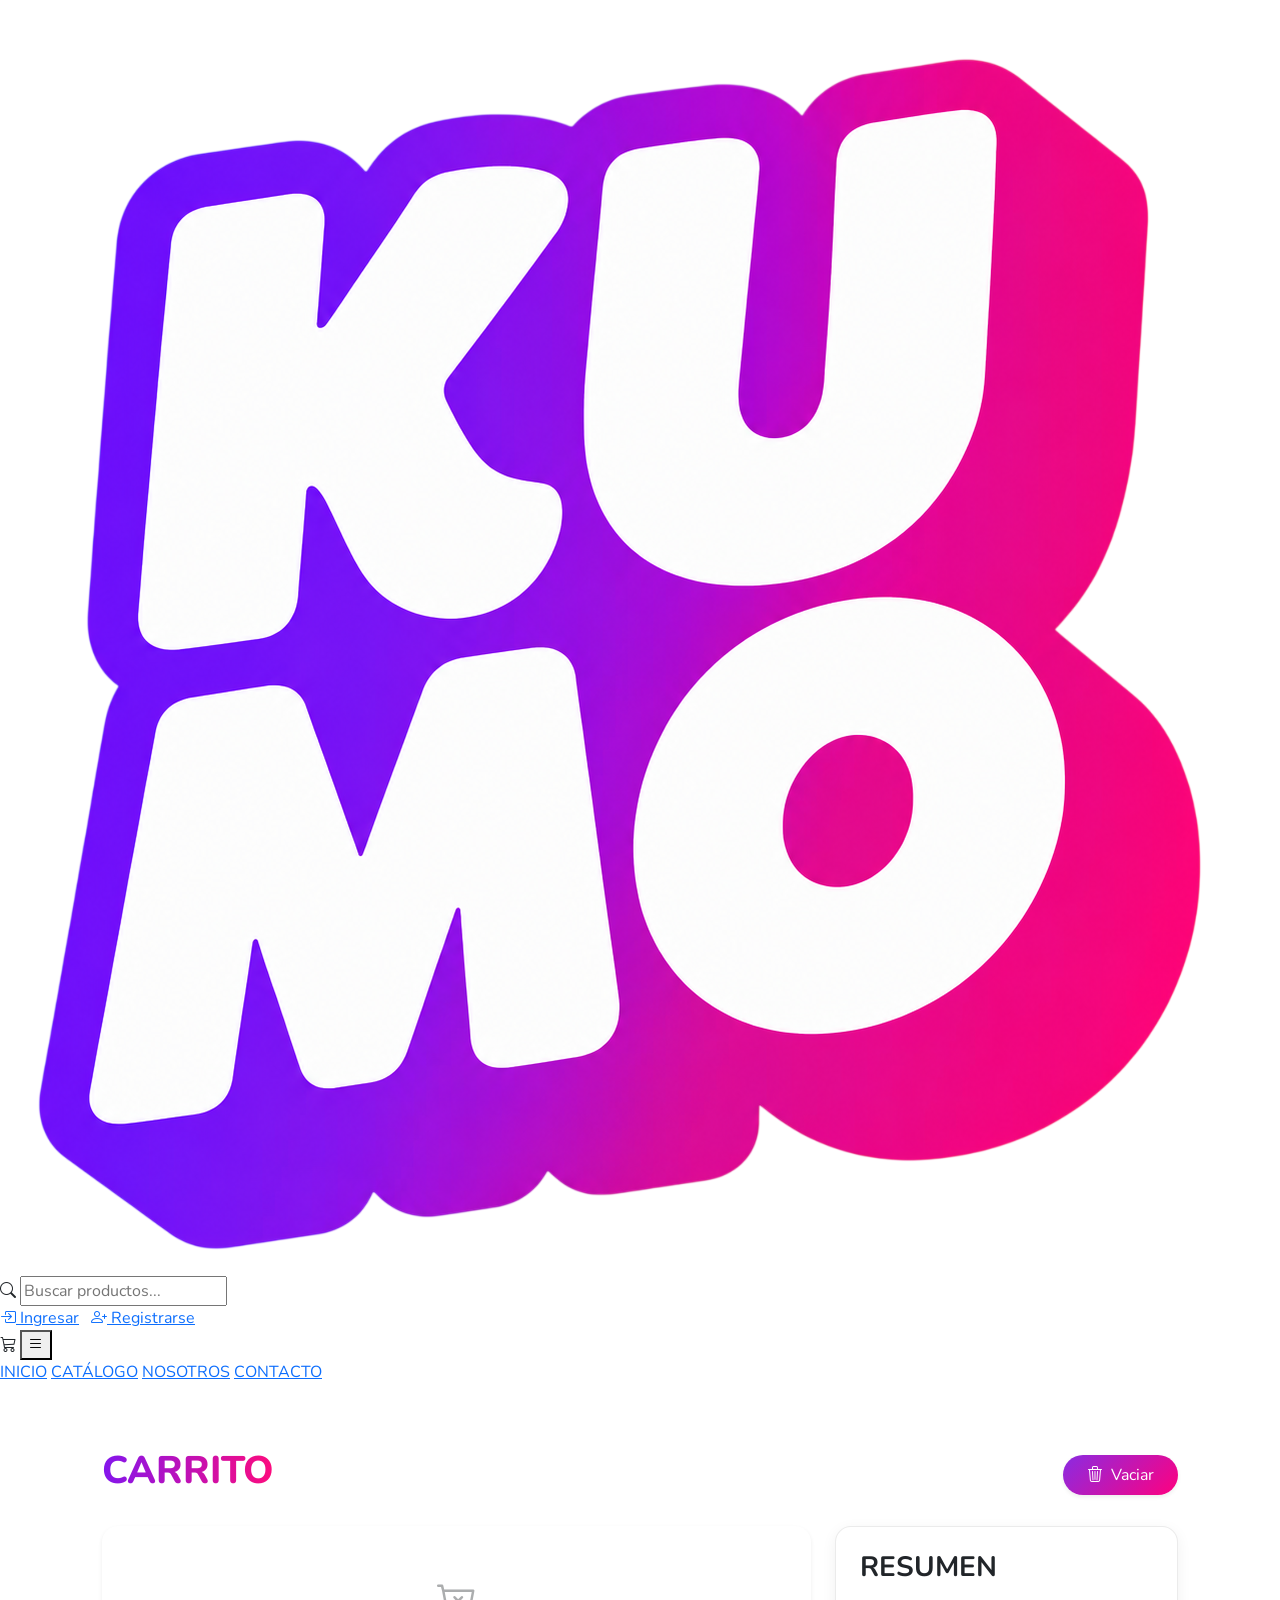
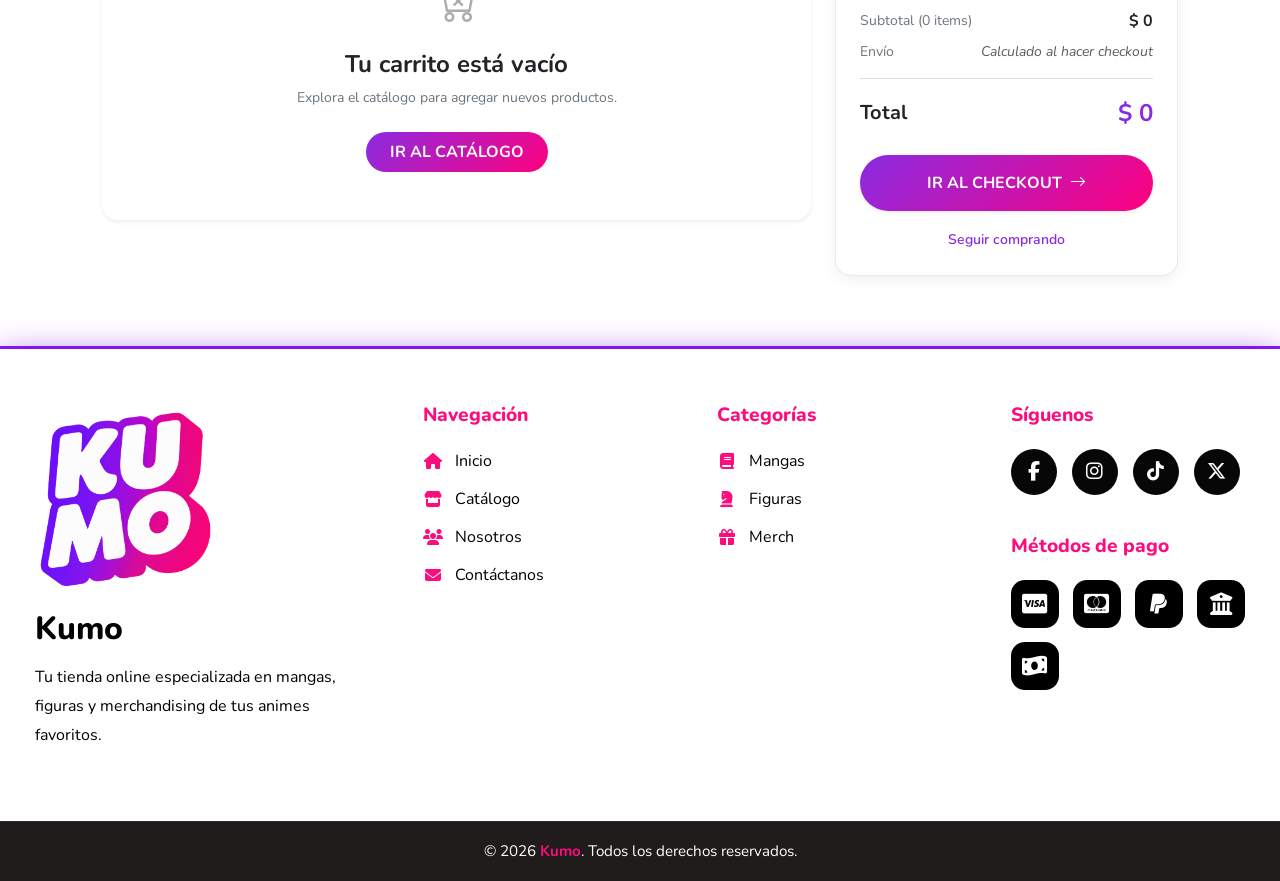
==== commit bcec7331: "Arreglo de errores" ====
--- a/carrito/carrito.html
+++ b/carrito/carrito.html
@@ -4,7 +4,7 @@
 <head>
     <meta charset="UTF-8" />
     <meta name="viewport" content="width=device-width, initial-scale=1.0" />
-    <title>Carrito - KUMO</title>
+    <title>Carrito | KUMO</title>
 
     <link rel="stylesheet" href="../estilos-css/carrito.css">
     <link href="https://fonts.googleapis.com/css2?family=Nunito:wght@400;700;800;900&display=swap" rel="stylesheet">
@@ -22,7 +22,7 @@
 
         <!-- ENCABEZADO CON BOTÓN VACIAR DEGRADADO -->
         <div class="d-flex justify-content-between align-items-center mb-4">
-            <h1 class="titulo-carrito m-0">CARRITO</h1>
+            <h1 class="titulo-carrito">CARRITO</h1>
             <button id="btnVaciarPagina" class="btn btn-gradient-kumo px-4 py-2 rounded-pill shadow-sm">
                 <i class="bi bi-trash3 me-1"></i> Vaciar
             </button>
--- a/estilos-css/carrito.css
+++ b/estilos-css/carrito.css
@@ -1,3 +1,7 @@
+* {
+    font-family: 'Nunito', sans-serif;
+}
+
 :root {
     --purple-kumo: #8a2be2;
     --fucsia-neon: #ff007f;
@@ -18,6 +22,15 @@
     opacity: 0.92;
     transform: translateY(-2px);
     box-shadow: 0 6px 18px rgba(255, 0, 127, 0.35);
+}
+
+.titulo-carrito{
+    font-size: 2.4rem;
+    font-weight: 800;
+    background: linear-gradient(90deg, #8316ED, #FD0C7D);
+    -webkit-background-clip: text;
+    background-clip: text;
+    -webkit-text-fill-color: transparent;
 }
 
 /* Tarjeta Blanca de Productos */
@@ -51,15 +64,13 @@
     text-decoration: underline;
 }
 
-/* ==========================================
-   FORZAR ESTRUCTURA PERFECTA DEL OFFCANVAS
-   ========================================== */
+/* FORZAR ESTRUCTURA PERFECTA DEL OFFCANVAS */
 #carritoKumo.offcanvas {
     background-color: var(--bg-dark-offcanvas) !important;
     color: #ffffff !important;
     width: 380px !important;
     border-left: 2px solid var(--fucsia-neon) !important;
-    
+
     /* Forzar distribución Flexbox estricta en pantalla */
     display: flex !important;
     flex-direction: column !important;
@@ -152,12 +163,146 @@
 .btn-seguir-viendo:hover {
     color: #ffffff !important;
 }
-/* FORZAR QUE EL CARRITO QUEDE POR ENCIMA DEL NAVBAR */
+
 #carritoKumo.offcanvas {
-    z-index: 99999 !important; /* Capa superior a cualquier navbar */
-}
-
-/* Si el fondo oscuro (backdrop) queda tapando cosas raras */
+    z-index: 99999 !important;
+    /* Capa superior a cualquier navbar */
+}
+
 .offcanvas-backdrop {
     z-index: 99990 !important;
+}
+
+/* MODAL PERSONALIZADO CONFIRMAR COMPRA*/
+.modal-kumo-overlay {
+    position: fixed;
+    inset: 0;
+    background: rgba(10, 6, 12, 0.75);
+    backdrop-filter: blur(4px);
+    -webkit-backdrop-filter: blur(4px);
+    display: flex;
+    align-items: center;
+    justify-content: center;
+    z-index: 999999;
+    opacity: 0;
+    visibility: hidden;
+    transition: opacity 0.25s ease, visibility 0.25s ease;
+    padding: 1rem;
+}
+
+.modal-kumo-overlay.activo {
+    opacity: 1;
+    visibility: visible;
+}
+
+.modal-kumo-box {
+    background: var(--bg-dark-offcanvas);
+    color: #ffffff;
+    width: 100%;
+    max-width: 380px;
+    border-radius: 20px;
+    border: 1px solid rgba(255, 0, 127, 0.25);
+    box-shadow: 0 0 40px rgba(255, 0, 127, 0.18), 0 20px 50px rgba(0, 0, 0, 0.5);
+    padding: 2rem 1.75rem 1.75rem;
+    text-align: center;
+    transform: scale(0.85) translateY(10px);
+    transition: transform 0.3s cubic-bezier(0.34, 1.56, 0.64, 1);
+}
+
+.modal-kumo-overlay.activo .modal-kumo-box {
+    transform: scale(1) translateY(0);
+}
+
+.modal-kumo-icono {
+    width: 64px;
+    height: 64px;
+    margin: 0 auto 1rem;
+    border-radius: 50%;
+    display: flex;
+    align-items: center;
+    justify-content: center;
+    font-size: 1.7rem;
+    color: #ffffff;
+    background: var(--gradient-kumo);
+    box-shadow: 0 0 20px rgba(255, 0, 127, 0.45);
+}
+
+.modal-kumo-icono.icono-exito {
+    background: linear-gradient(135deg, #00c896 0%, #00e0a8 100%);
+    box-shadow: 0 0 20px rgba(0, 200, 150, 0.45);
+}
+
+.modal-kumo-icono.icono-vacio {
+    background: linear-gradient(135deg, #6c6c6c 0%, #3d3d3d 100%);
+    box-shadow: none;
+}
+
+.modal-kumo-titulo {
+    font-weight: 800;
+    font-size: 1.15rem;
+    text-transform: uppercase;
+    letter-spacing: 0.5px;
+    margin-bottom: 0.6rem;
+}
+
+.modal-kumo-mensaje {
+    color: rgba(255, 255, 255, 0.7);
+    font-size: 0.9rem;
+    line-height: 1.6;
+    margin-bottom: 1.6rem;
+}
+
+.modal-kumo-total {
+    color: var(--fucsia-neon);
+    font-weight: 800;
+    font-size: 1.35rem;
+    text-shadow: 0 0 10px rgba(255, 0, 127, 0.4);
+}
+
+.modal-kumo-botones {
+    display: flex;
+    gap: 0.75rem;
+}
+
+.modal-kumo-botones button {
+    flex: 1;
+    padding: 0.7rem 1rem;
+    border-radius: 50px;
+    font-weight: 800;
+    font-size: 0.78rem;
+    text-transform: uppercase;
+    letter-spacing: 0.5px;
+    border: none;
+    cursor: pointer;
+    transition: all 0.25s ease;
+}
+
+.modal-kumo-btn-confirmar,
+.modal-kumo-btn-ok {
+    background: var(--gradient-kumo);
+    color: #ffffff;
+    box-shadow: 0 4px 15px rgba(255, 0, 127, 0.35);
+}
+
+.modal-kumo-btn-confirmar:hover,
+.modal-kumo-btn-ok:hover {
+    transform: translateY(-2px);
+    box-shadow: 0 6px 20px rgba(255, 0, 127, 0.5);
+}
+
+.modal-kumo-btn-cancelar {
+    background: transparent;
+    color: rgba(255, 255, 255, 0.7);
+    border: 1.5px solid rgba(255, 255, 255, 0.2) !important;
+}
+
+.modal-kumo-btn-cancelar:hover {
+    border-color: rgba(255, 255, 255, 0.5) !important;
+    color: #ffffff;
+}
+
+@media (max-width: 420px) {
+    .modal-kumo-botones {
+        flex-direction: column;
+    }
 }
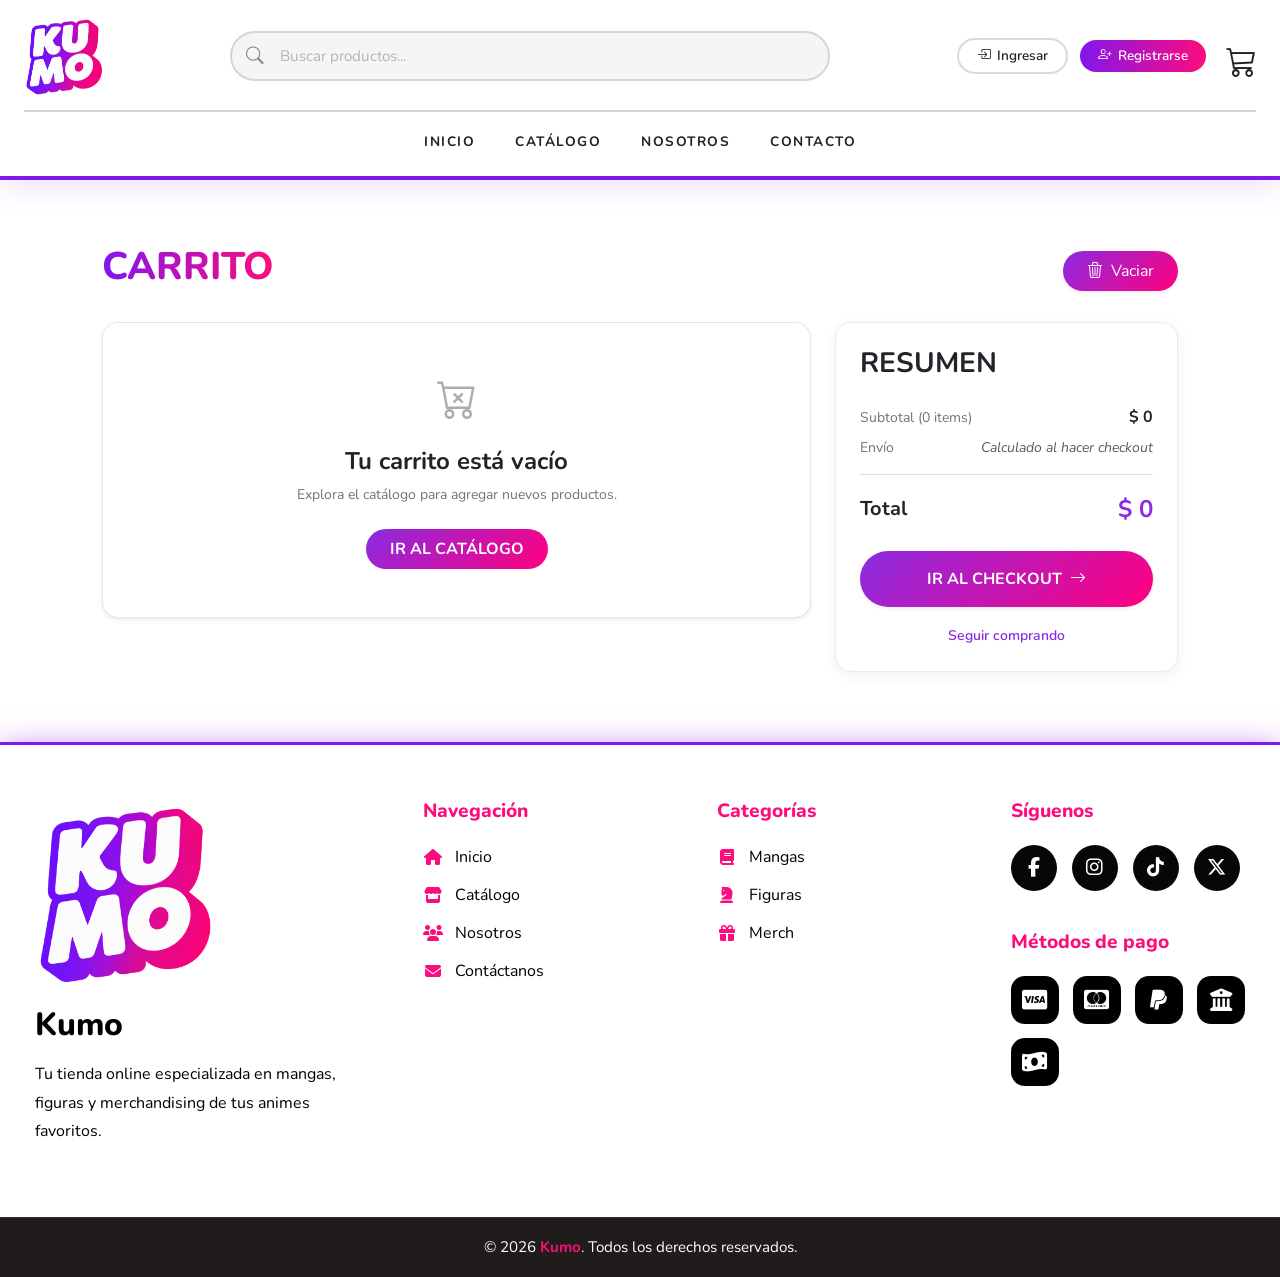
==== commit e04241ce: "Subo cambios de stock y de diseño modificados" ====
--- a/carrito/carrito.html
+++ b/carrito/carrito.html
@@ -77,17 +77,20 @@
 
     <!-- OFFCANVAS LATERAL -->
     <div class="offcanvas offcanvas-end" tabindex="-1" id="carritoKumo" aria-labelledby="carritoKumoLabel">
-        
+
         <!-- ENCABEZADO CON VACIAR -->
-        <div class="offcanvas-header border-bottom border-secondary border-opacity-25 d-flex justify-content-between align-items-center">
+        <div
+            class="offcanvas-header border-bottom border-secondary border-opacity-25 d-flex justify-content-between align-items-center">
             <h6 class="offcanvas-title fw-bold text-uppercase small text-fucsia-neon m-0" id="carritoKumoLabel">
                 CARRITO (<span id="cantidadArticulos">0</span>)
             </h6>
             <div class="d-flex align-items-center gap-2">
-                <button id="btnVaciarCarrito" class="btn btn-link text-white-50 text-decoration-none p-0 small fw-bold text-uppercase btn-vaciar-offcanvas">
+                <button id="btnVaciarCarrito"
+                    class="btn btn-link text-white-50 text-decoration-none p-0 small fw-bold text-uppercase btn-vaciar-offcanvas">
                     <i class="bi bi-trash3 me-1"></i> Vaciar
                 </button>
-                <button type="button" class="btn-close btn-close-white ms-2" data-bs-dismiss="offcanvas" aria-label="Close"></button>
+                <button type="button" class="btn-close ms-2" data-bs-dismiss="offcanvas"
+                    aria-label="Close"></button>
             </div>
         </div>
 
@@ -99,7 +102,7 @@
         <!-- PIE DE PÁGINA FIJO CON BOTONES FUCSIA LED -->
         <div class="offcanvas-footer">
             <div class="d-flex justify-content-between align-items-center mb-2">
-                <span class="small fw-bold text-white-50 text-uppercase" style="font-size: 0.75rem;">Subtotal</span>
+                <span class="small fw-bold text-secondary text-uppercase" style="font-size: 0.75rem;">Subtotal</span>
                 <span id="subtotalCarrito" class="fw-bold fs-5 text-fucsia-neon">$0</span>
             </div>
 
@@ -112,7 +115,9 @@
                     VER CARRITO COMPLETO
                 </a>
 
-                <button type="button" class="btn btn-link text-decoration-none text-uppercase fw-bold p-0 mt-1 btn-seguir-viendo" data-bs-dismiss="offcanvas">
+                <button type="button"
+                    class="btn btn-link text-decoration-none text-uppercase fw-bold p-0 mt-1 btn-seguir-viendo"
+                    data-bs-dismiss="offcanvas">
                     SEGUIR VIENDO
                 </button>
             </div>
--- a/estilos-css/carrito.css
+++ b/estilos-css/carrito.css
@@ -47,6 +47,30 @@
     border: 1px solid #e9ecef;
 }
 
+/* Tarjetas de producto (offcanvas y página principal): borde rosado sutil en vez de gris */
+#contenedorArticulos .card,
+#tablaCarritoPrincipal .card {
+    border: 1px solid rgba(255, 0, 127, 0.15) !important;
+    box-shadow: 0 2px 10px rgba(131, 22, 237, 0.06);
+}
+
+/* Hover de los botones +/- de cantidad */
+#contenedorArticulos .btn-restar:hover,
+#contenedorArticulos .btn-sumar:hover,
+#tablaCarritoPrincipal .btn-restar:hover,
+#tablaCarritoPrincipal .btn-sumar:hover {
+    background-color: rgba(131, 22, 237, 0.12) !important;
+    color: var(--purple-kumo) !important;
+    border-radius: 6px;
+}
+
+/* Hover del ícono de eliminar producto */
+#contenedorArticulos .btn-eliminar:hover,
+#tablaCarritoPrincipal .btn-eliminar:hover {
+    color: #ff0000 !important;
+    transform: scale(1.12);
+}
+
 /* Texto Morado para Totales y Controles */
 .text-purple {
     color: var(--purple-kumo) !important;
@@ -66,8 +90,8 @@
 
 /* FORZAR ESTRUCTURA PERFECTA DEL OFFCANVAS */
 #carritoKumo.offcanvas {
-    background-color: var(--bg-dark-offcanvas) !important;
-    color: #ffffff !important;
+    background-color: white !important;
+    color: #050505 !important;
     width: 380px !important;
     border-left: 2px solid var(--fucsia-neon) !important;
 
@@ -84,7 +108,7 @@
 /* Encabezado fijo arriba */
 #carritoKumo .offcanvas-header {
     flex-shrink: 0 !important;
-    background-color: var(--bg-dark-offcanvas) !important;
+    background-color: white !important;
     padding: 1rem 1.25rem !important;
 }
 
@@ -98,9 +122,9 @@
 /* Pie de página pegado abajo SIEMPRE */
 #carritoKumo .offcanvas-footer {
     flex-shrink: 0 !important;
-    background-color: var(--bg-dark-offcanvas) !important;
+    background-color: white;
     padding: 1rem 1.25rem 1.25rem 1.25rem !important;
-    border-top: 1px solid rgba(255, 255, 255, 0.1) !important;
+    border-top: 1px solid rgba(253, 0, 177, 0.438) !important;
 }
 
 /* --- TEXTOS Y BOTONES FUCSIA LED COMPACTOS --- */
@@ -130,13 +154,13 @@
 
 .btn-outline-fucsia-led {
     background-color: transparent !important;
-    color: #ffffff !important;
+    color: #222222 !important;
     border: 1.5px solid var(--fucsia-neon) !important;
     font-size: 0.75rem !important;
     font-weight: 800 !important;
     letter-spacing: 0.8px;
     padding: 8px 16px !important;
-    transition: all 0.25s ease;
+    transition: background-color 0.25s ease, color 0.25s ease, box-shadow 0.25s ease;
 }
 
 .btn-outline-fucsia-led:hover {
@@ -145,9 +169,18 @@
     box-shadow: 0 0 14px rgba(255, 0, 127, 0.6);
 }
 
+/* Especificidad igualada en ambos estados para que no compitan entre sí */
+#carritoKumo .btn-outline-fucsia-led {
+    color: #222222 !important;
+}
+
+#carritoKumo .btn-outline-fucsia-led:hover {
+    color: #ffffff !important;
+}
+
 .btn-vaciar-offcanvas {
     font-size: 0.75rem !important;
-    color: #b0b0b0 !important;
+    color: #000000 !important;
 }
 
 .btn-vaciar-offcanvas:hover {
@@ -156,12 +189,23 @@
 
 .btn-seguir-viendo {
     font-size: 0.7rem !important;
-    color: #aaaaaa !important;
+    color: #555555 !important;
     letter-spacing: 0.5px;
+    transition: color 0.25s ease;
 }
 
 .btn-seguir-viendo:hover {
-    color: #ffffff !important;
+    color: #000000 !important;
+    text-decoration: underline !important;
+}
+
+/* Especificidad igualada en ambos estados para que no compitan entre sí */
+#carritoKumo .btn-seguir-viendo {
+    color: #555555 !important;
+}
+
+#carritoKumo .btn-seguir-viendo:hover {
+    color: #000000 !important;
 }
 
 #carritoKumo.offcanvas {
@@ -196,13 +240,13 @@
 }
 
 .modal-kumo-box {
-    background: var(--bg-dark-offcanvas);
-    color: #ffffff;
+    background: white;
+    color: var(--bg-dark-offcanvas);
     width: 100%;
     max-width: 380px;
     border-radius: 20px;
     border: 1px solid rgba(255, 0, 127, 0.25);
-    box-shadow: 0 0 40px rgba(255, 0, 127, 0.18), 0 20px 50px rgba(0, 0, 0, 0.5);
+    box-shadow: 0 0 40px rgba(255, 0, 127, 0.18), 0 20px 50px rgb(78, 0, 102);
     padding: 2rem 1.75rem 1.75rem;
     text-align: center;
     transform: scale(0.85) translateY(10px);
@@ -246,7 +290,7 @@
 }
 
 .modal-kumo-mensaje {
-    color: rgba(255, 255, 255, 0.7);
+    color: rgba(0, 0, 0, 0.979);
     font-size: 0.9rem;
     line-height: 1.6;
     margin-bottom: 1.6rem;
@@ -292,13 +336,16 @@
 
 .modal-kumo-btn-cancelar {
     background: transparent;
-    color: rgba(255, 255, 255, 0.7);
-    border: 1.5px solid rgba(255, 255, 255, 0.2) !important;
+    color: rgba(0, 0, 0, 0.849);
+    border: 1.5px solid rgba(0, 0, 0, 0.2) !important;
+    background: rgb(255, 255, 255);
 }
 
 .modal-kumo-btn-cancelar:hover {
-    border-color: rgba(255, 255, 255, 0.5) !important;
-    color: #ffffff;
+    border-color: rgba(0, 0, 0, 0.35) !important;
+    color: #000000;
+    transform: translateY(-2px);
+    box-shadow: 0 6px 20px rgba(255, 0, 127, 0.5);
 }
 
 @media (max-width: 420px) {
